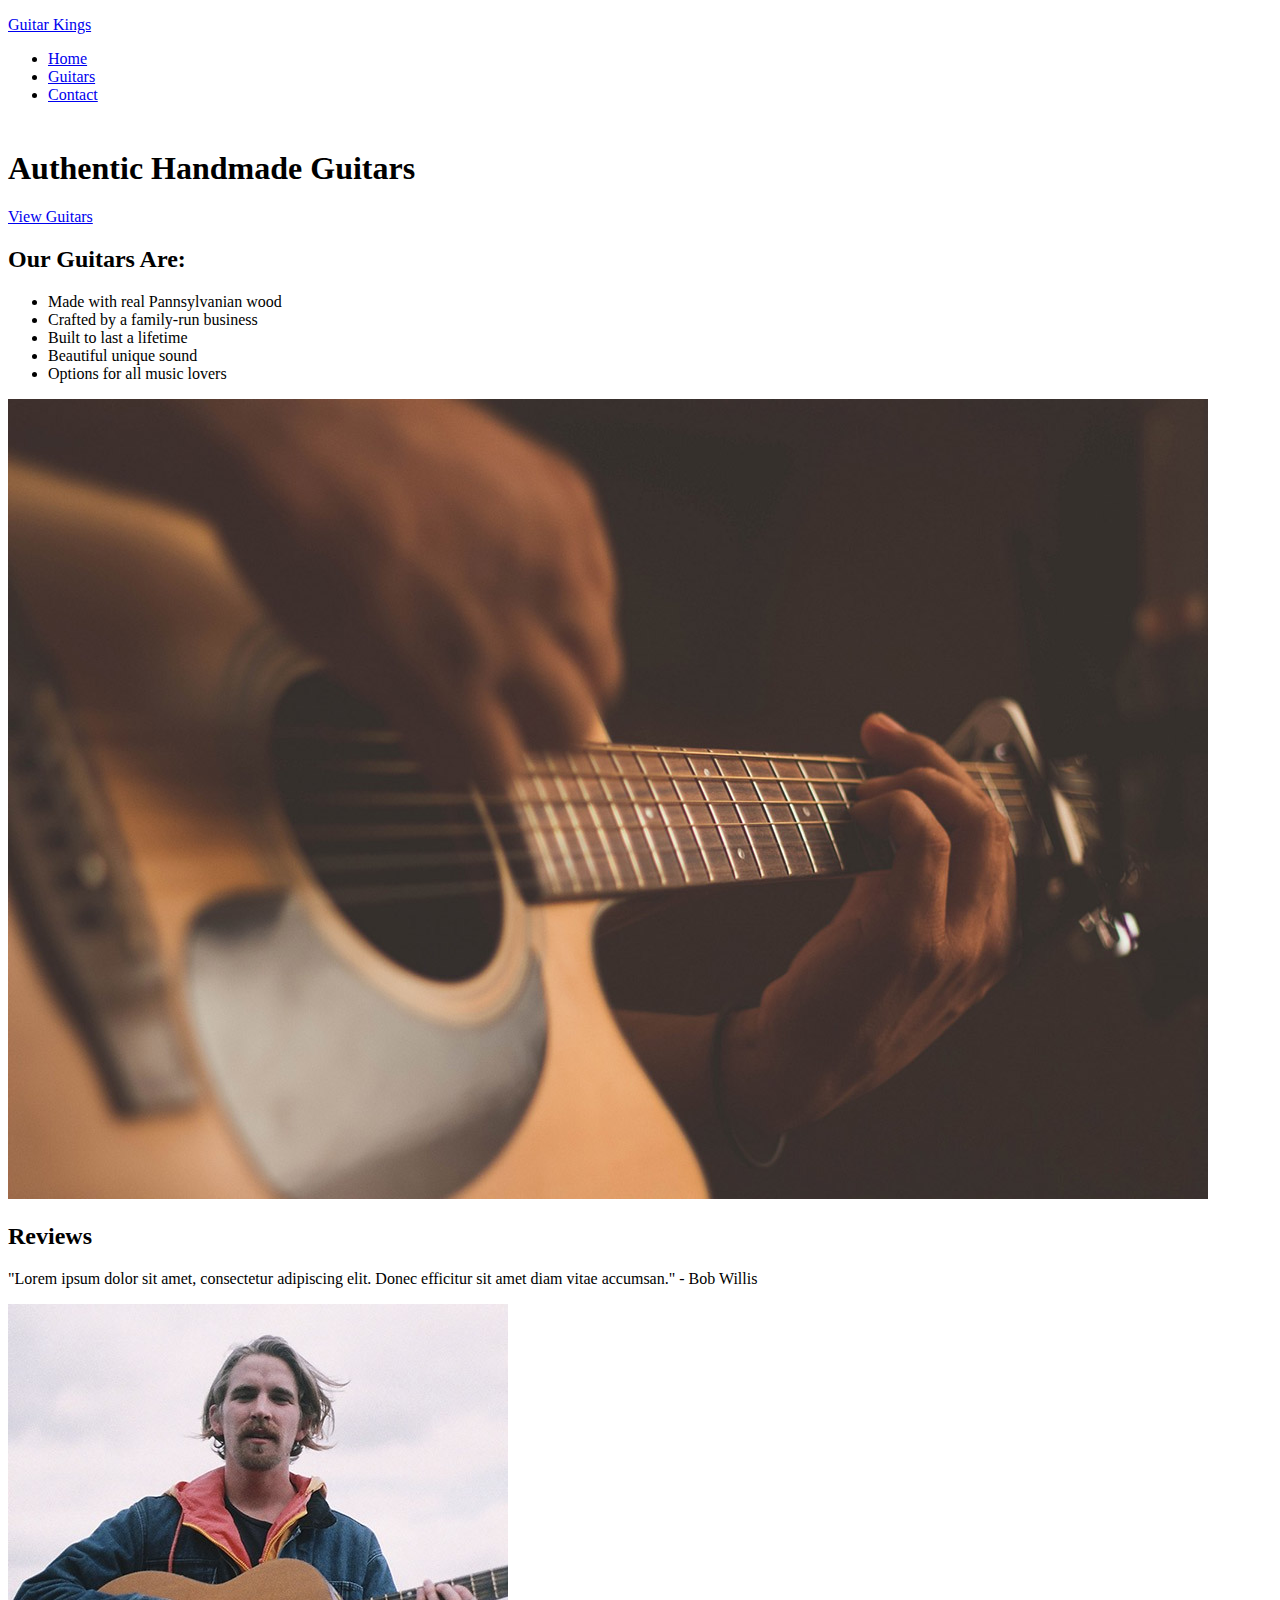
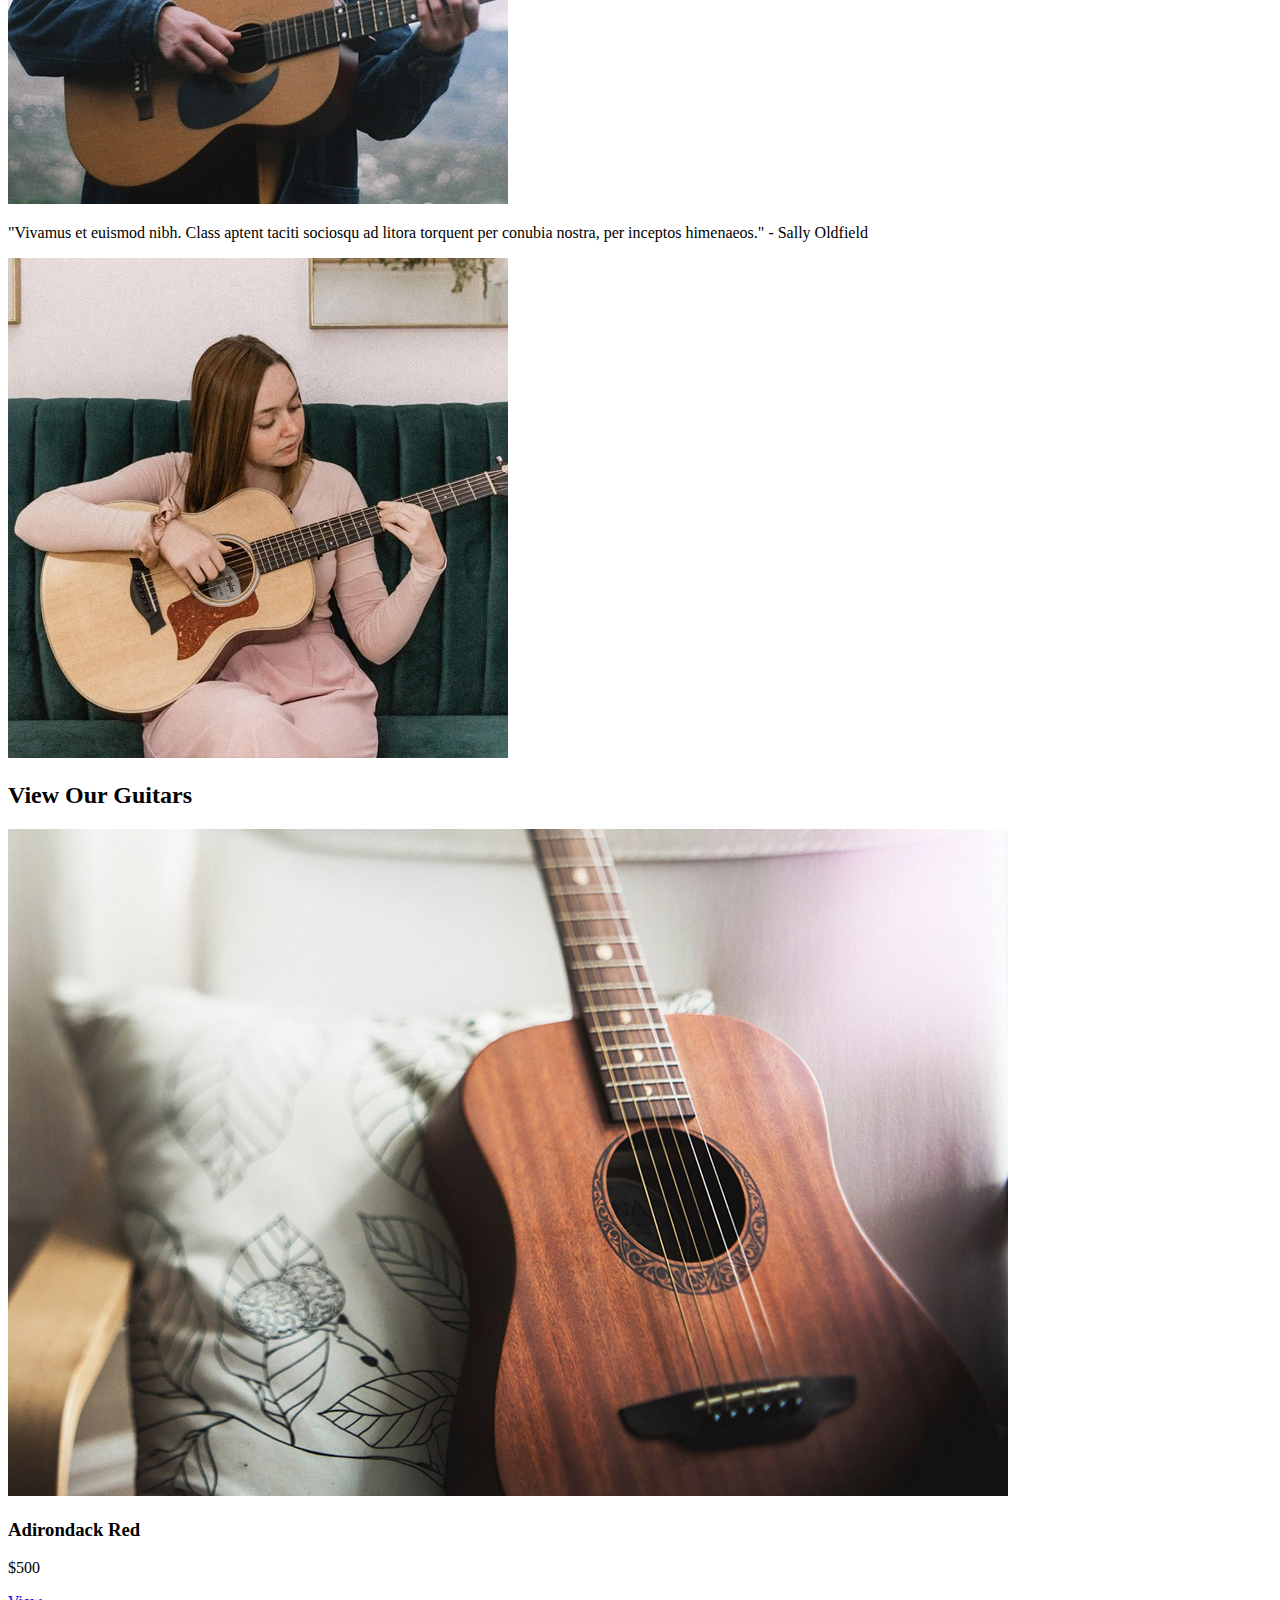
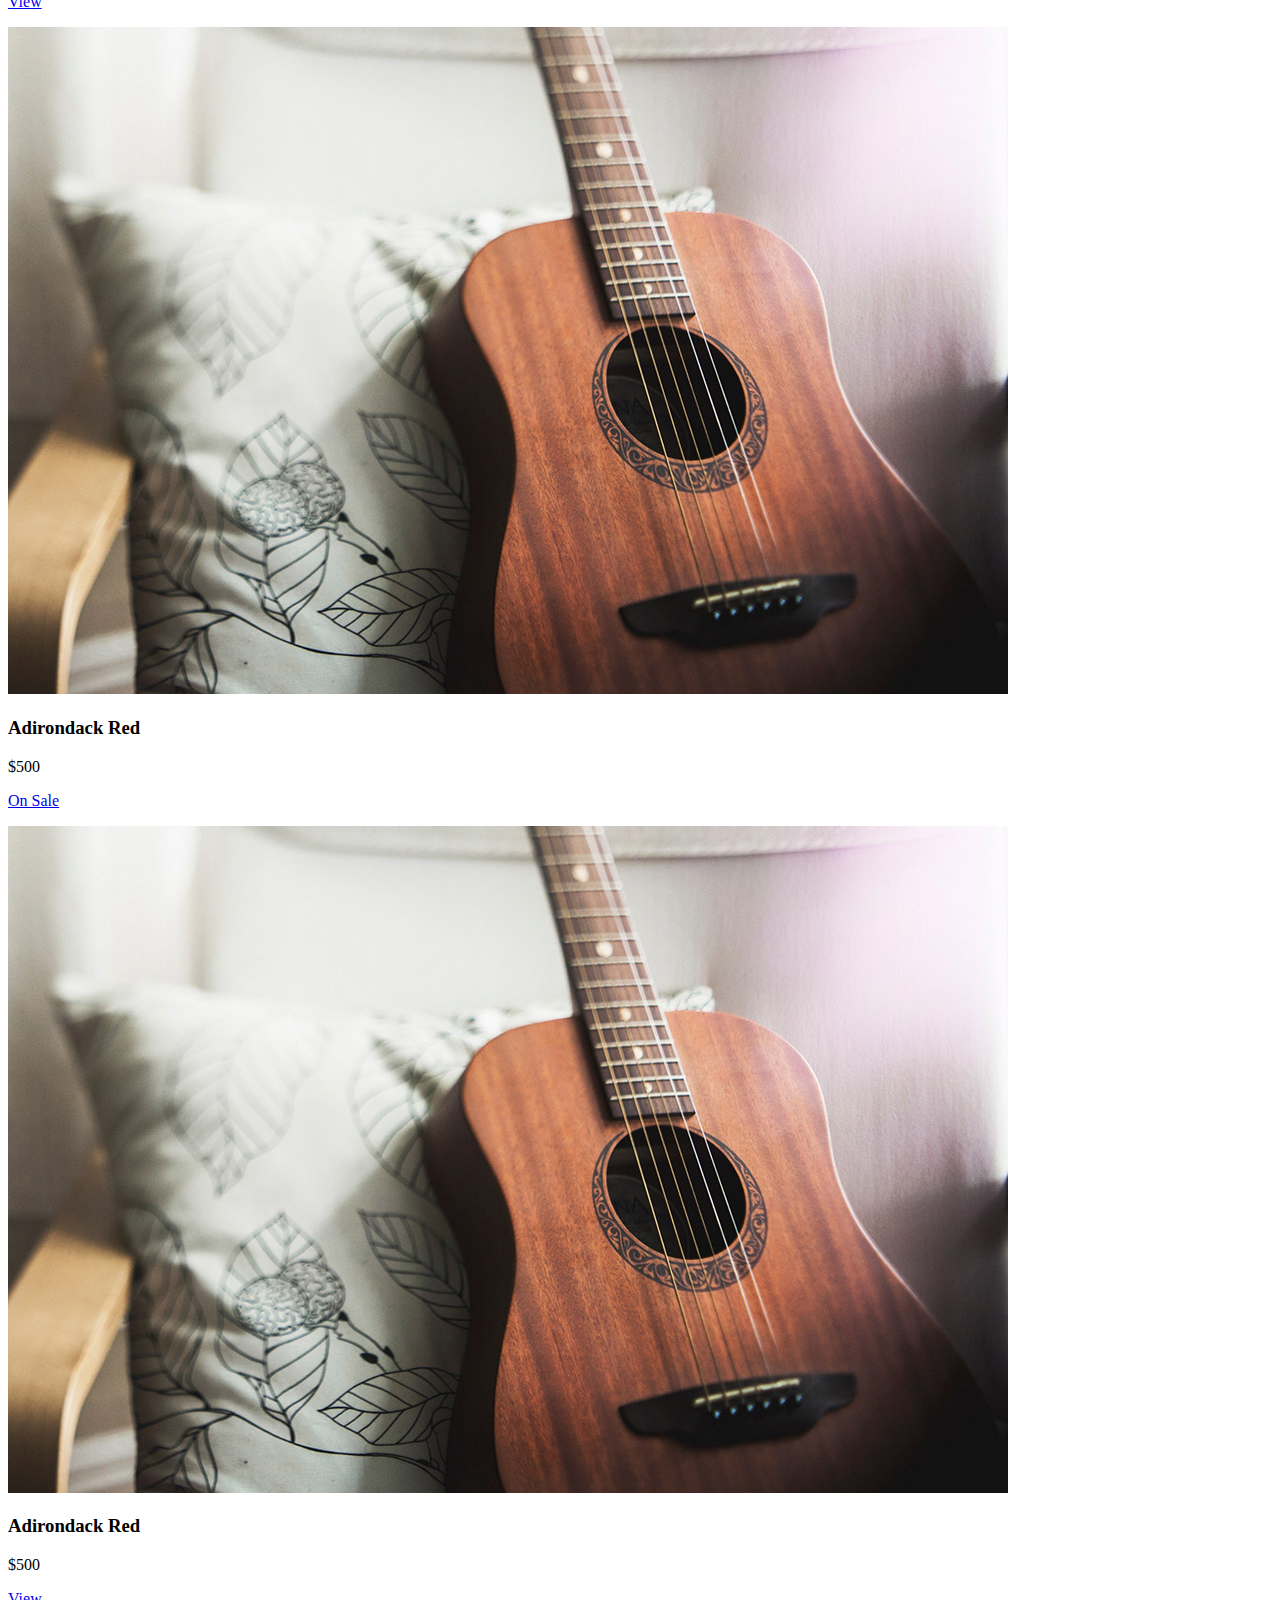
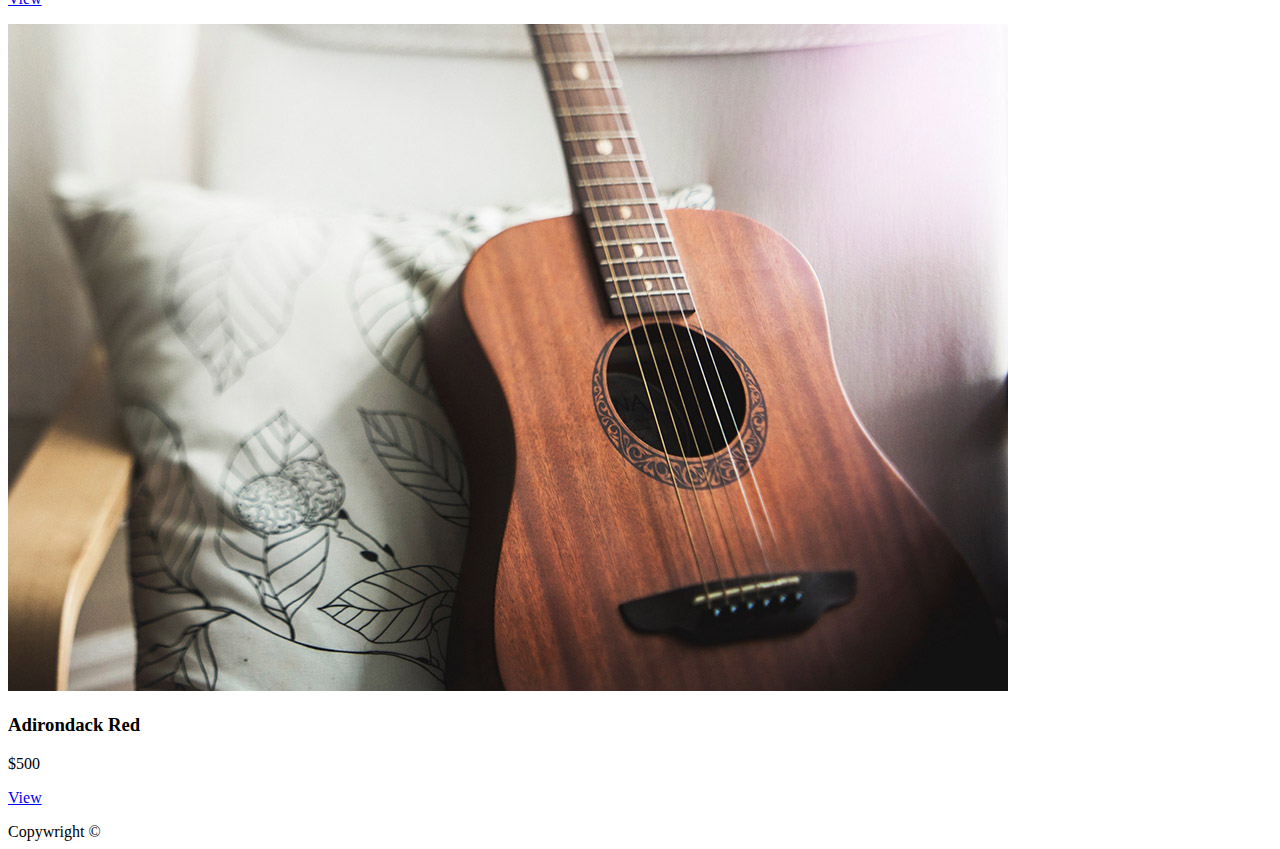
==== index.html @ 371605e4 "task2 v3" ====
<!DOCTYPE html>
<html lang="en">
  <head>
    <title>Guitar Kings</title>
    <meta name="description" content="Authentic Handmade Guitars" />
    <meta charset="UTF-8" />
    <meta http-equiv="X-UA-Compatible" content="IE=edge" />
    <meta name="viewport" content="width=device-width, initial-scale=1.0" />
    <meta name="description" content="Home Page" />
    <link href="./css/styles.css" rel="stylesheet" />
  </head>
  <body>
    <header></header>
    <nav>
        <p><a href="index.html">Guitar Kings</a></p>
      <ul>
        <li><a href="index.html">Home</a></li>
        <li><a href="guitars.html">Guitars</a></li>
        <li><a href="contact.html">Contact</a></li>
      </ul>
    </nav>
    <main>
        <section>
            <h1>Authentic Handmade Guitars</h1>
            <a href="guitars.html">View Guitars</a>
          </section>
      <section>
        <div>
          <h2>Our Guitars Are:</h2>
          <ul>
            <li>Made with real Pannsylvanian wood</li>
            <li>Crafted by a family-run business</li>
            <li>Built to last a lifetime</li>
            <li>Beautiful unique sound</li>
            <li>Options for all music lovers</li>
          </ul>
        </div>
        <img src="images/home-info.jpg" alt="hand strumming guitar" />
      </section>
      <section>
        <h2>Reviews</h2>
        <div>
          <p>
            "Lorem ipsum dolor sit amet, consectetur adipiscing elit. Donec
            efficitur sit amet diam vitae accumsan." - Bob Willis
          </p>
          <img src="images/review-bio.jpg" alt="Profile pic of Bob Willis" />
        </div>
        <div>
          <p>
            "Vivamus et euismod nibh. Class aptent taciti sociosqu ad litora
            torquent per conubia nostra, per inceptos himenaeos." - Sally
            Oldfield
          </p>
          <img src="images/review-bio2.jpg" alt="Profile pic of Sally Oldfield" />
        </div>
      </section>
      <section>
        <h2>View Our Guitars</h2>
        <div>
          <img src="images/product.jpg" alt="Adirondack Red" />
          <h3>Adirondack Red</h3>
          <p>$500</p>
          <p><a href="products/adirondack-red.html">View</a></p>
        </div>
        <div>
          <img src="images/product.jpg" alt="Adirondack Red" />
          <h3>Adirondack Red</h3>
          <p>$500</p>
          <p><a href="products/adirondack-red.html">On Sale</a></p>
        </div>
        <div>
          <img src="images/product.jpg" alt="Adirondack Red" />
          <h3>Adirondack Red</h3>
          <p>$500</p>
          <p><a href="products/adirondack-red.html">View</a></p>
        </div>
        <div>
          <img src="images/product.jpg" alt="Adirondack Red" />
          <h3>Adirondack Red</h3>
          <p>$500</p>
          <p><a href="products/adirondack-red.html">View</a></p>
        </div>
      </section>
    </main>
    <footer>Copywright &copy;</footer>
  </body>
</html>
---- css/styles.css ----
nav {
    position: fixed;
    top: 0px;
    height: 120px;
    width: 100%;
    background-color: white;
}
main {
margin-top: 150px;
}
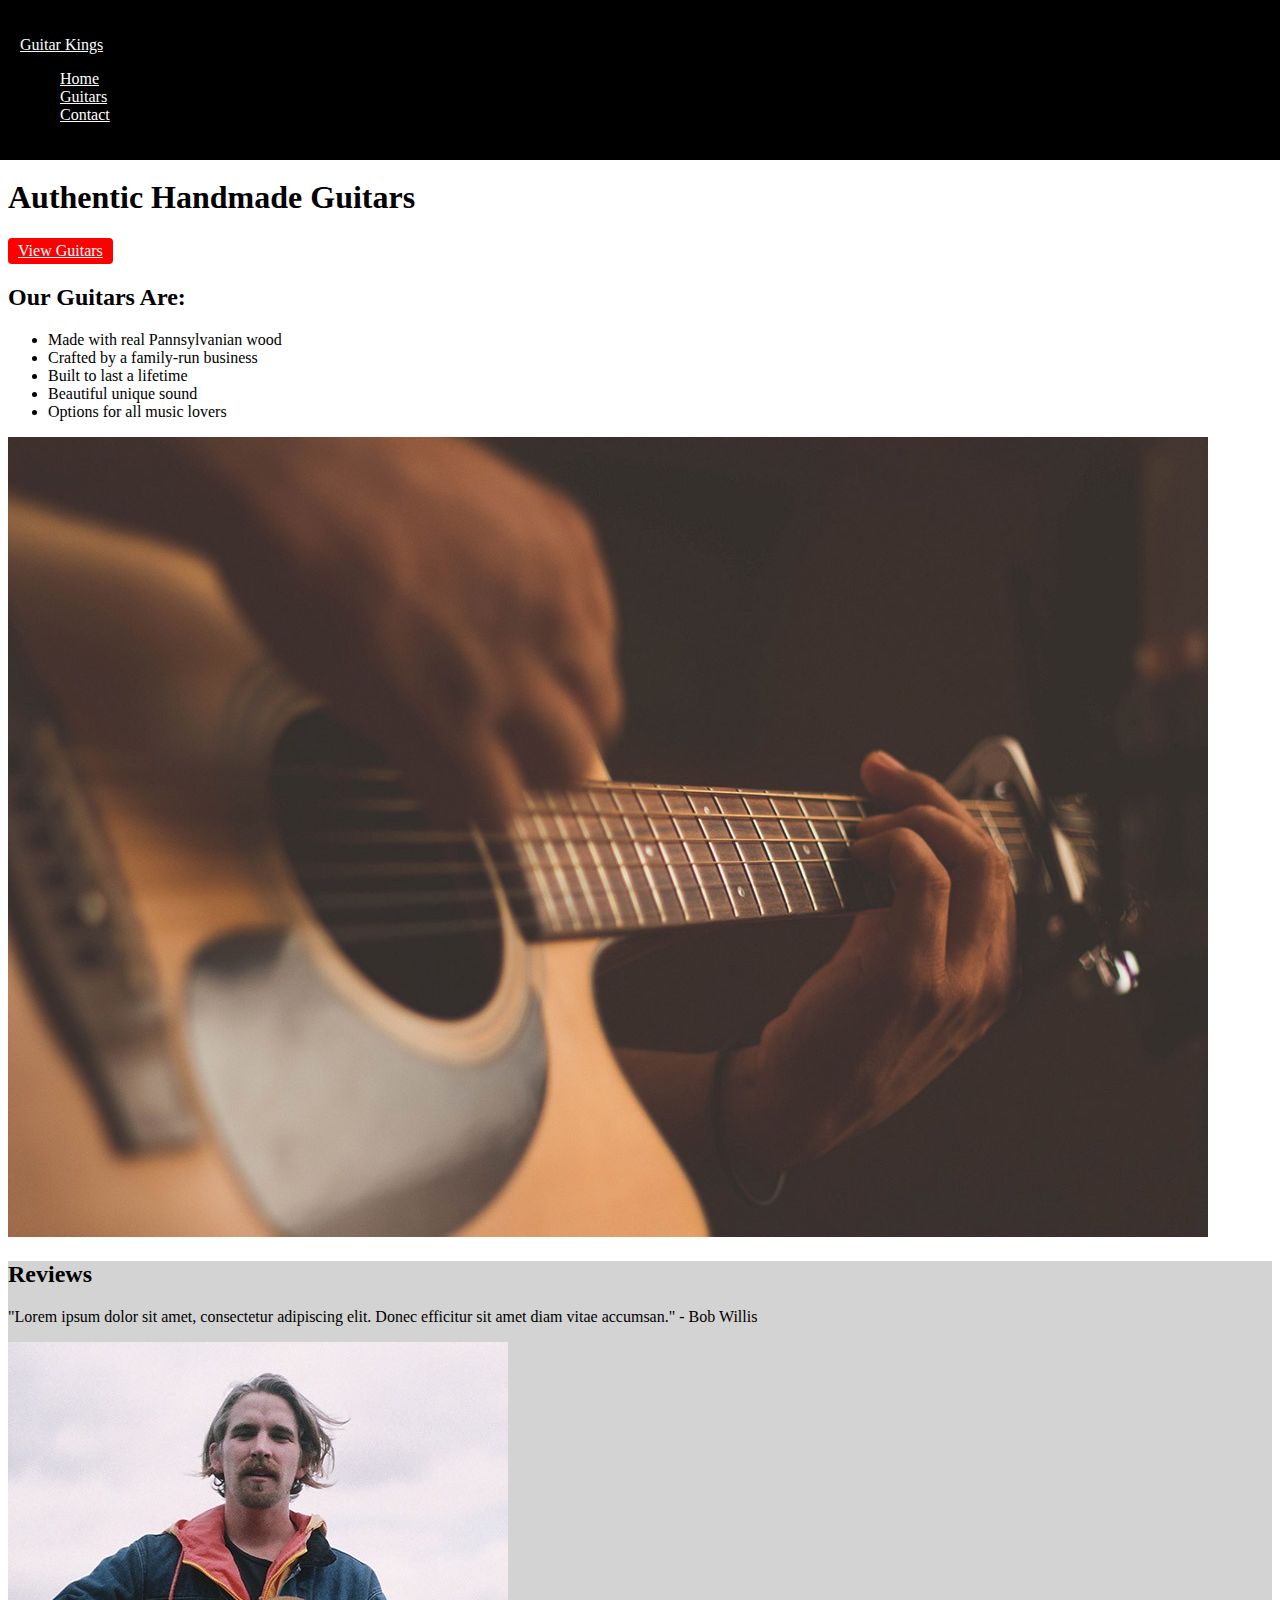
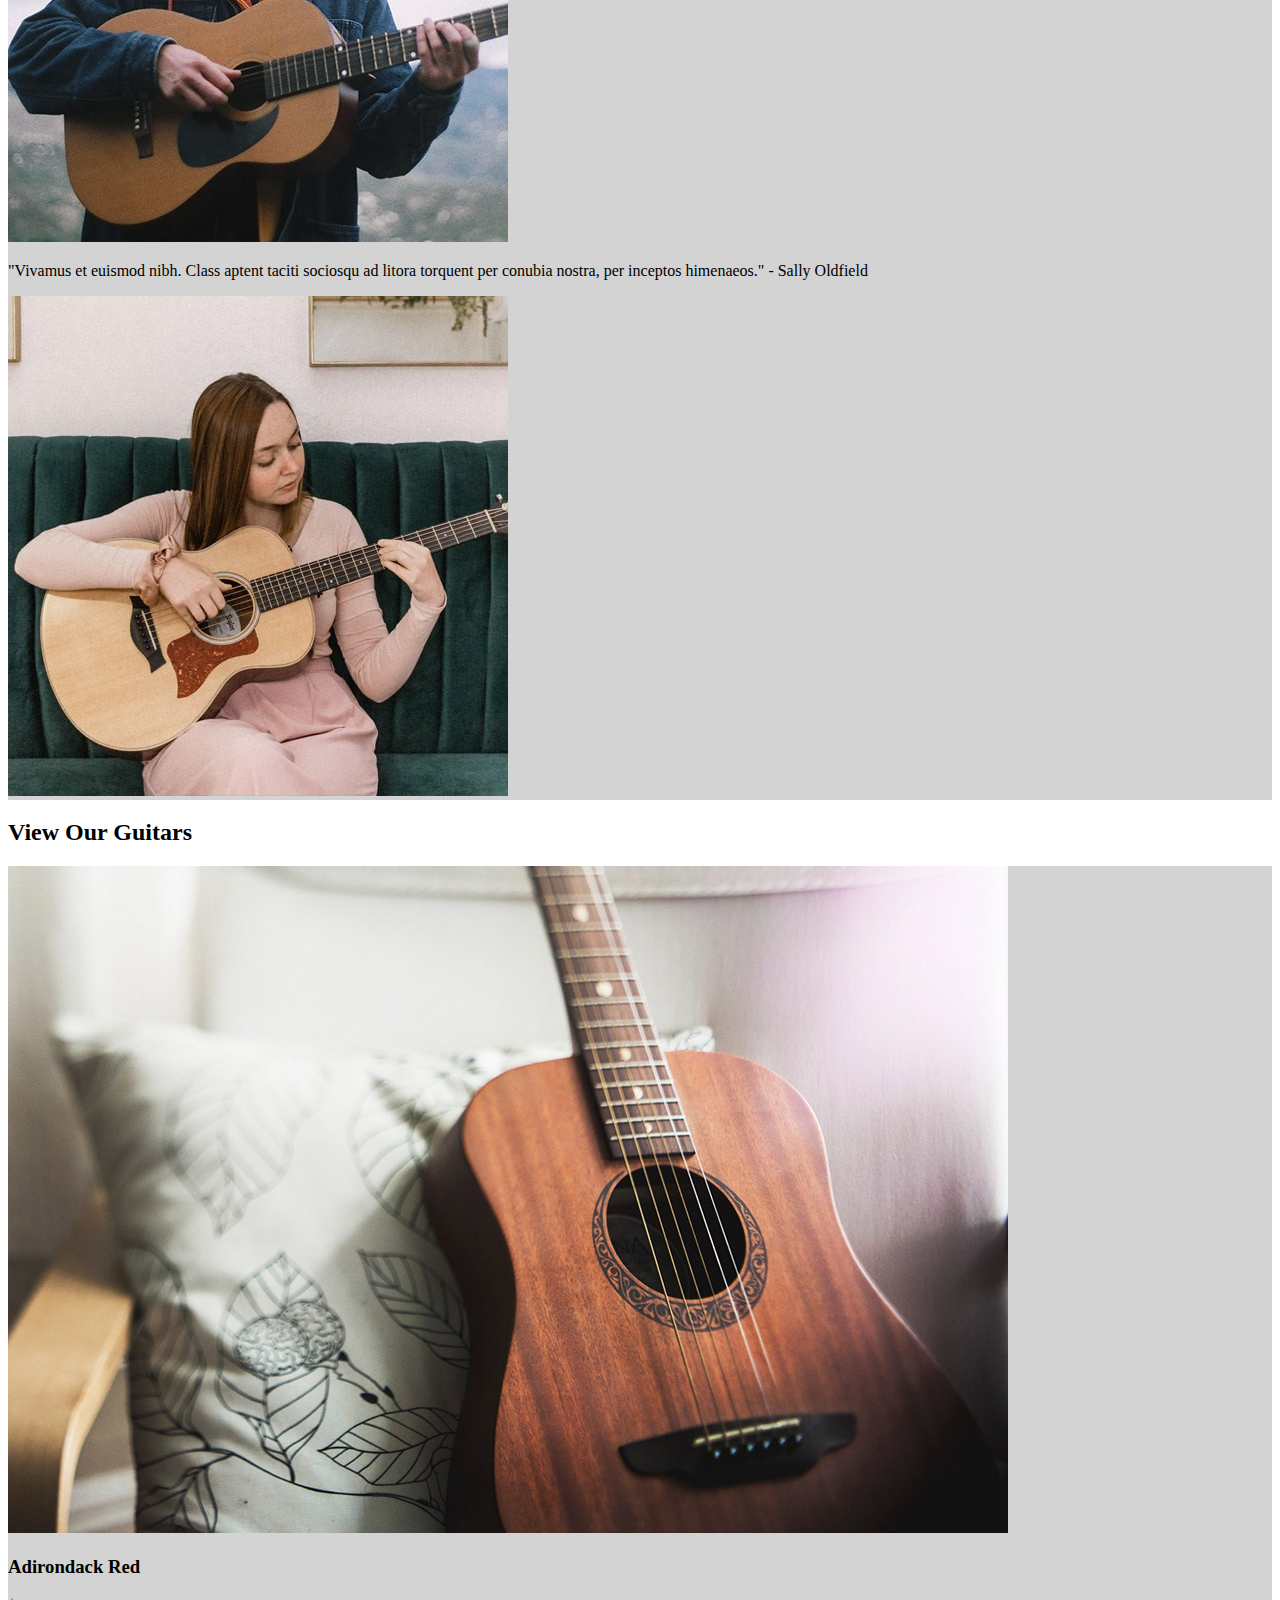
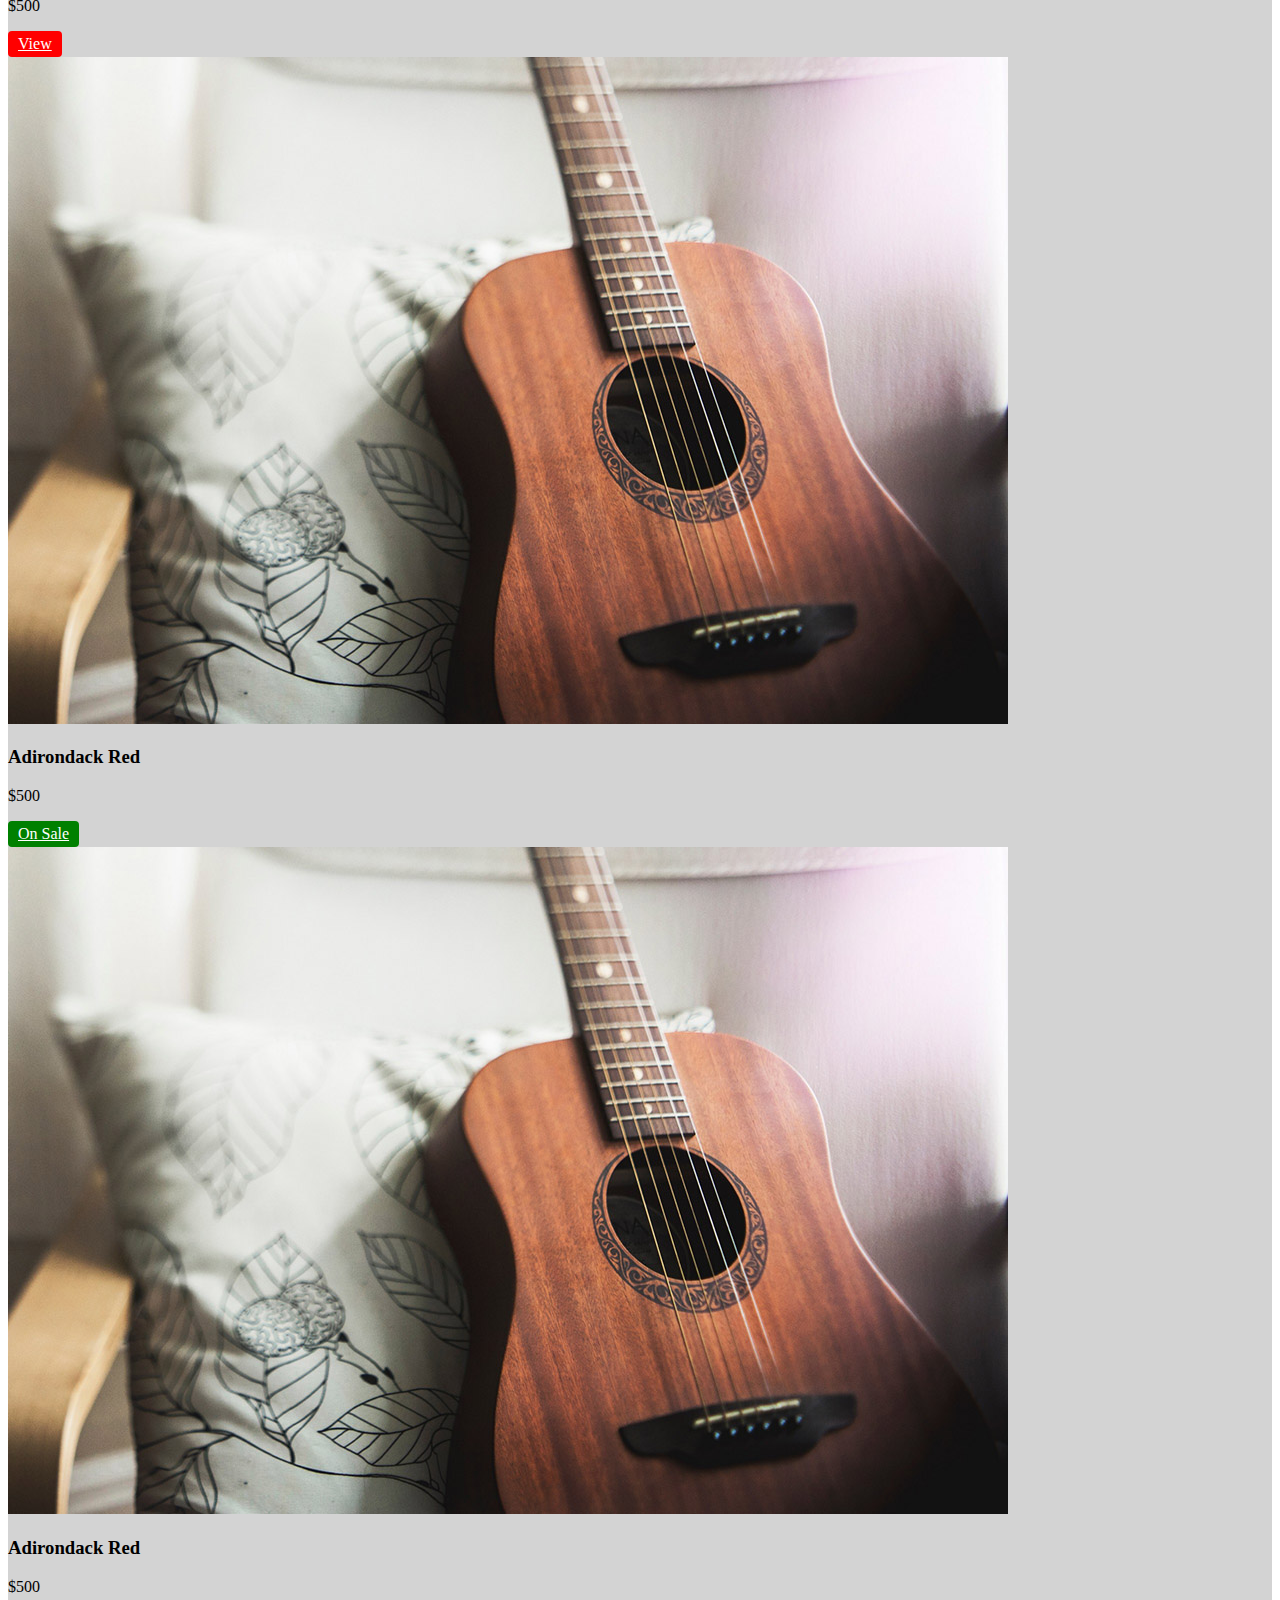
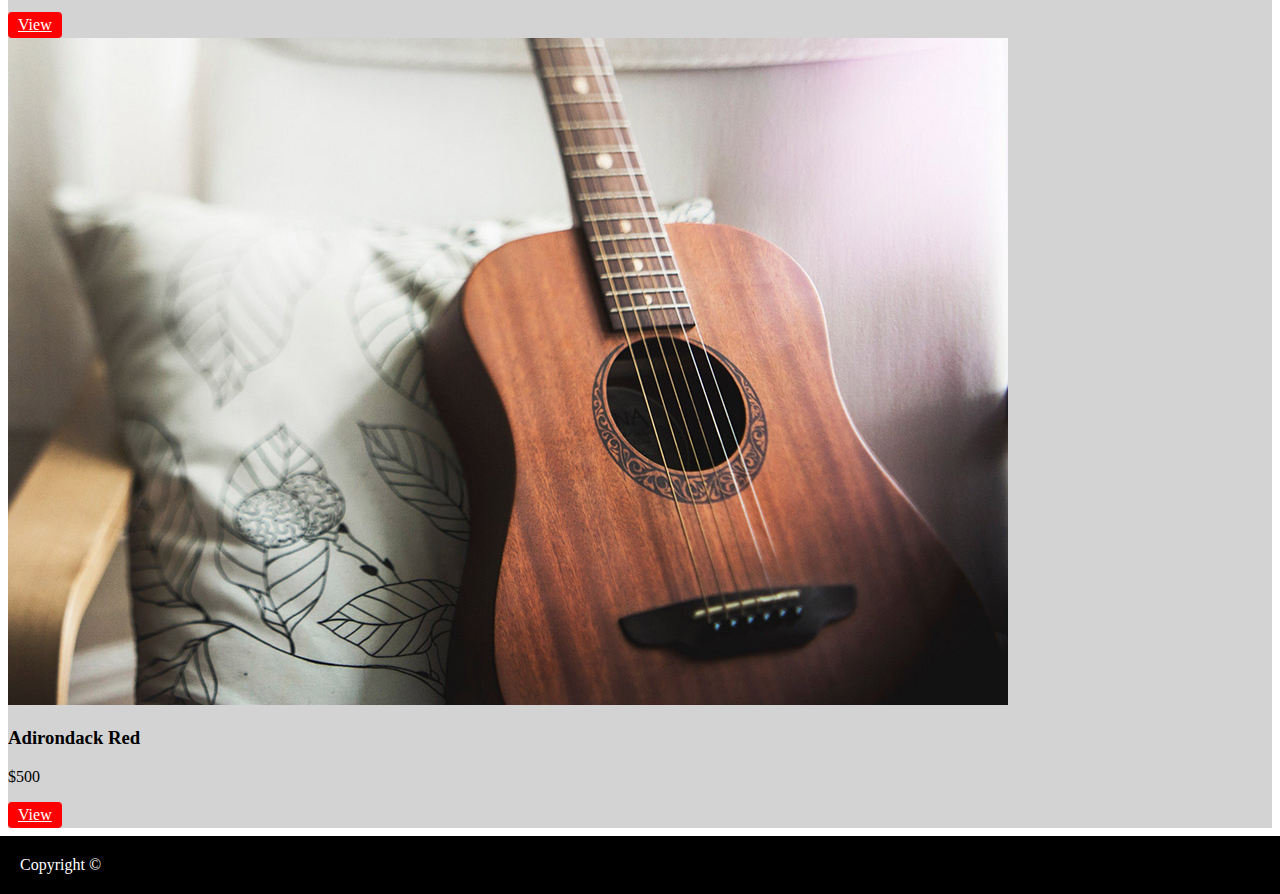
==== commit 5604f858: "task1 v3" ====
--- a/index.html
+++ b/index.html
@@ -12,7 +12,7 @@
   <body>
     <header></header>
     <nav>
-        <p><a href="index.html">Guitar Kings</a></p>
+      <p><a href="index.html">Guitar Kings</a></p>
       <ul>
         <li><a href="index.html">Home</a></li>
         <li><a href="guitars.html">Guitars</a></li>
@@ -20,10 +20,10 @@
       </ul>
     </nav>
     <main>
-        <section>
-            <h1>Authentic Handmade Guitars</h1>
-            <a href="guitars.html">View Guitars</a>
-          </section>
+      <section>
+        <h1>Authentic Handmade Guitars</h1>
+        <div class="view"><a href="guitars.html">View Guitars</a></div>
+      </section>
       <section>
         <div>
           <h2>Our Guitars Are:</h2>
@@ -37,7 +37,7 @@
         </div>
         <img src="images/home-info.jpg" alt="hand strumming guitar" />
       </section>
-      <section>
+      <section id="reviews">
         <h2>Reviews</h2>
         <div>
           <p>
@@ -52,37 +52,46 @@
             torquent per conubia nostra, per inceptos himenaeos." - Sally
             Oldfield
           </p>
-          <img src="images/review-bio2.jpg" alt="Profile pic of Sally Oldfield" />
+          <img
+            src="images/review-bio2.jpg" alt="Profile pic of Sally Oldfield" />
         </div>
       </section>
       <section>
         <h2>View Our Guitars</h2>
-        <div>
+        <div class="background-item">
           <img src="images/product.jpg" alt="Adirondack Red" />
           <h3>Adirondack Red</h3>
           <p>$500</p>
-          <p><a href="products/adirondack-red.html">View</a></p>
+          <div class="view">
+            <a href="products/adirondack-red.html">View</a>
+          </div>
         </div>
-        <div>
+        <div class="background-item">
           <img src="images/product.jpg" alt="Adirondack Red" />
           <h3>Adirondack Red</h3>
           <p>$500</p>
-          <p><a href="products/adirondack-red.html">On Sale</a></p>
+          <div class="view on-sale">
+            <a href="products/adirondack-red.html">On Sale</a>
+          </div>
         </div>
-        <div>
+        <div class="background-item">
           <img src="images/product.jpg" alt="Adirondack Red" />
           <h3>Adirondack Red</h3>
           <p>$500</p>
-          <p><a href="products/adirondack-red.html">View</a></p>
+          <div class="view">
+            <a href="products/adirondack-red.html">View</a>
+          </div>
         </div>
-        <div>
+        <div class="background-item">
           <img src="images/product.jpg" alt="Adirondack Red" />
           <h3>Adirondack Red</h3>
           <p>$500</p>
-          <p><a href="products/adirondack-red.html">View</a></p>
+          <div class="view">
+            <a href="products/adirondack-red.html">View</a>
+          </div>
         </div>
       </section>
     </main>
-    <footer>Copywright &copy;</footer>
+    <footer>Copyright &copy;</footer>
   </body>
 </html>
--- a/css/styles.css
+++ b/css/styles.css
@@ -1,12 +1,51 @@
+body {
+    margin: 0;
+}
 
+a {
+    color: white;
+}
 
 nav {
     position: fixed;
     top: 0px;
+    padding: 20px;
     height: 120px;
     width: 100%;
-    background-color: white;
+    background-color: black;
+    text: white;
 }
 main {
-margin-top: 150px;
+margin: 8px;
+padding-top: 150px;
+}
+
+footer {
+    background-color: black;
+    color: white;
+    padding: 20px;
+
+}
+
+.view {
+    background-color: red;
+    border: 1px;
+    color: white;
+    padding: 4px 10px;
+    text-align: center;
+    display: inline-block;
+    font-size: 16px;
+    border-radius: 4px;
+}
+
+.on-sale {
+    background-color: green;
+}
+
+#reviews {
+    background-color: lightgrey;
+}
+
+.background-item {
+    background-color: lightgrey;
 }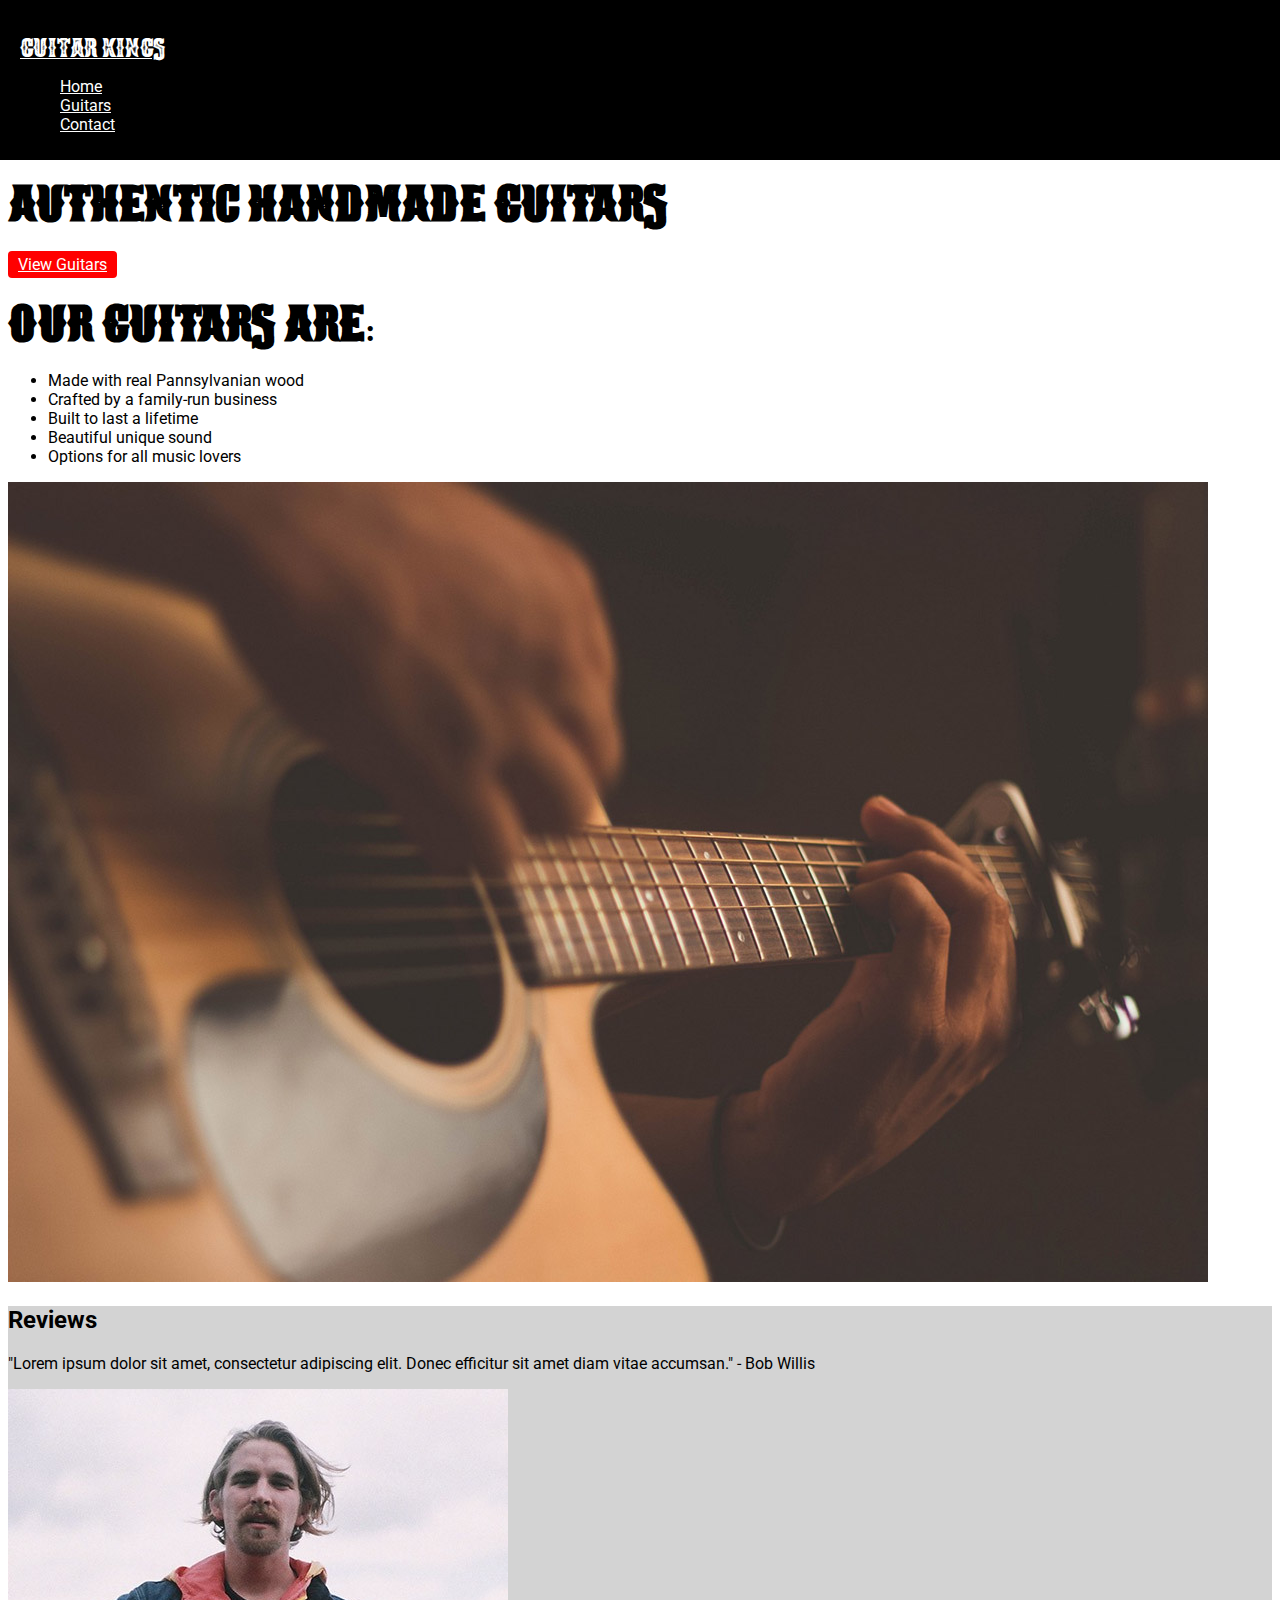
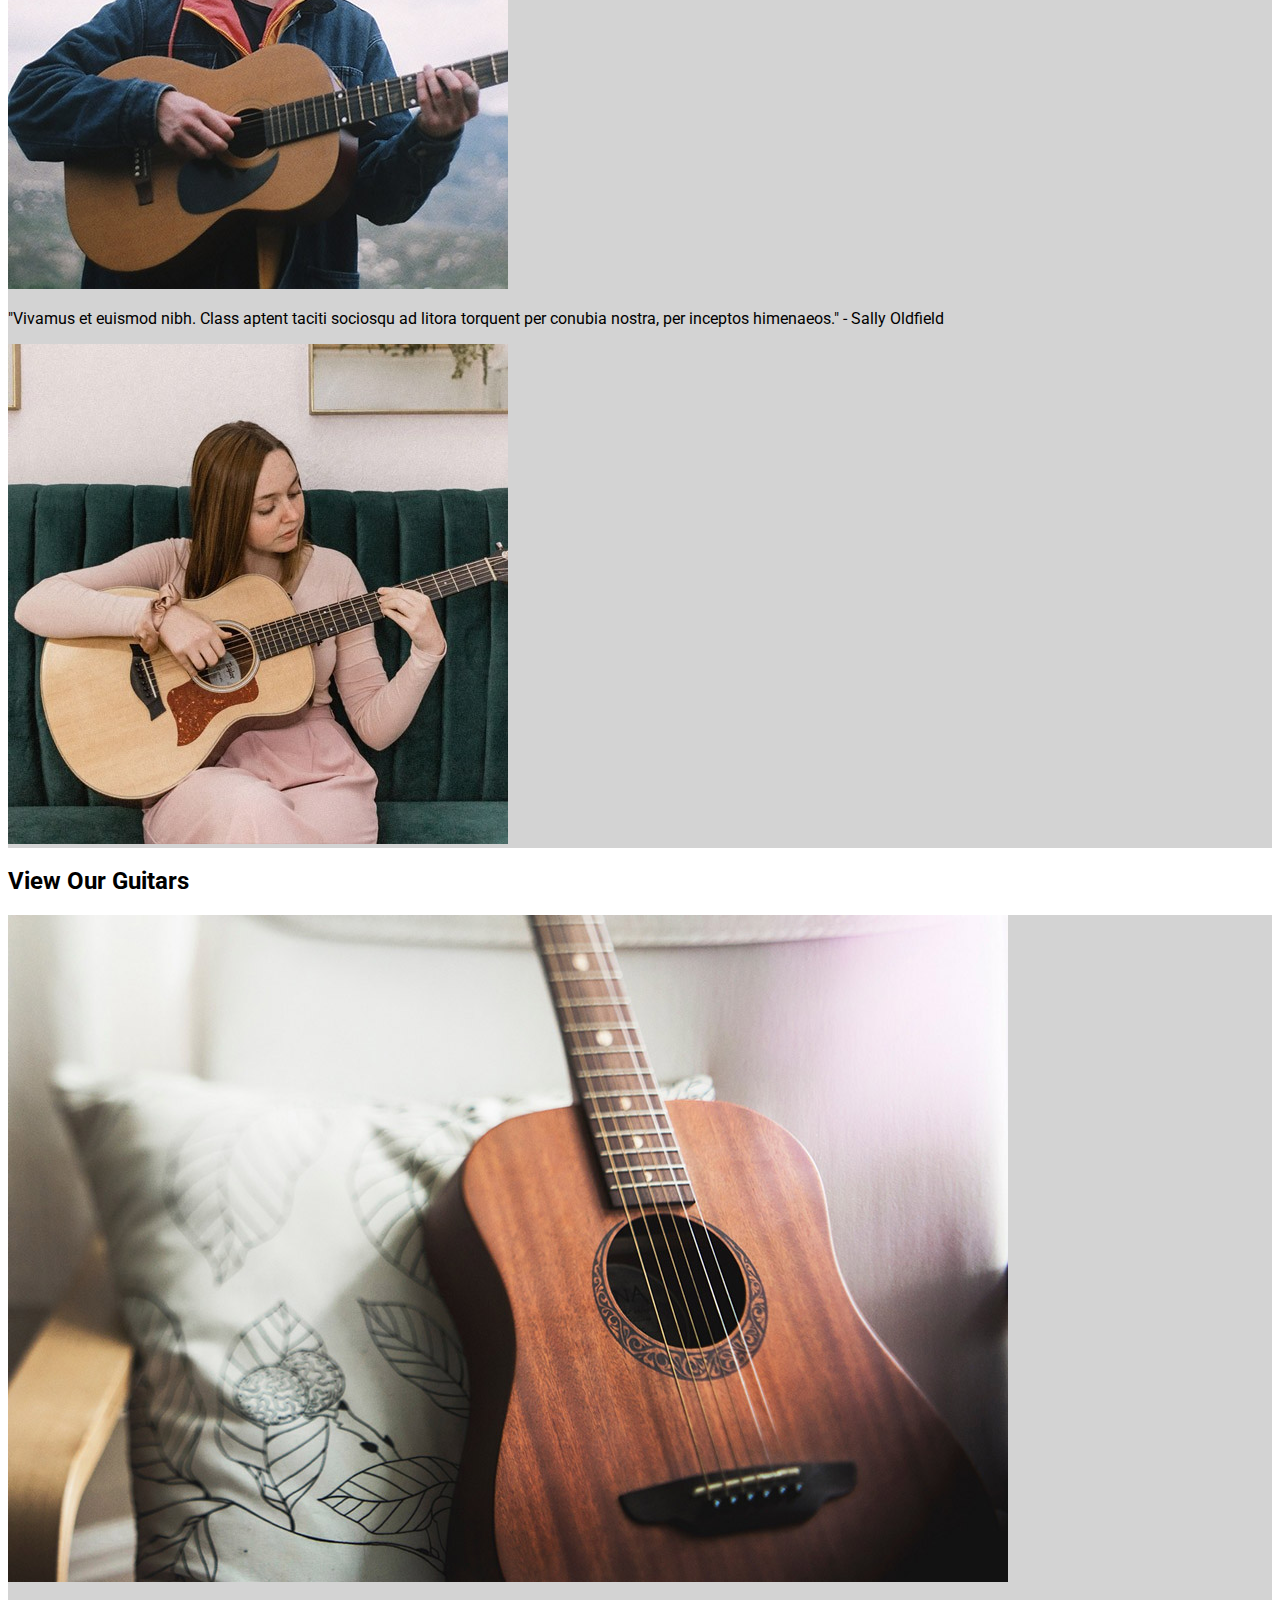
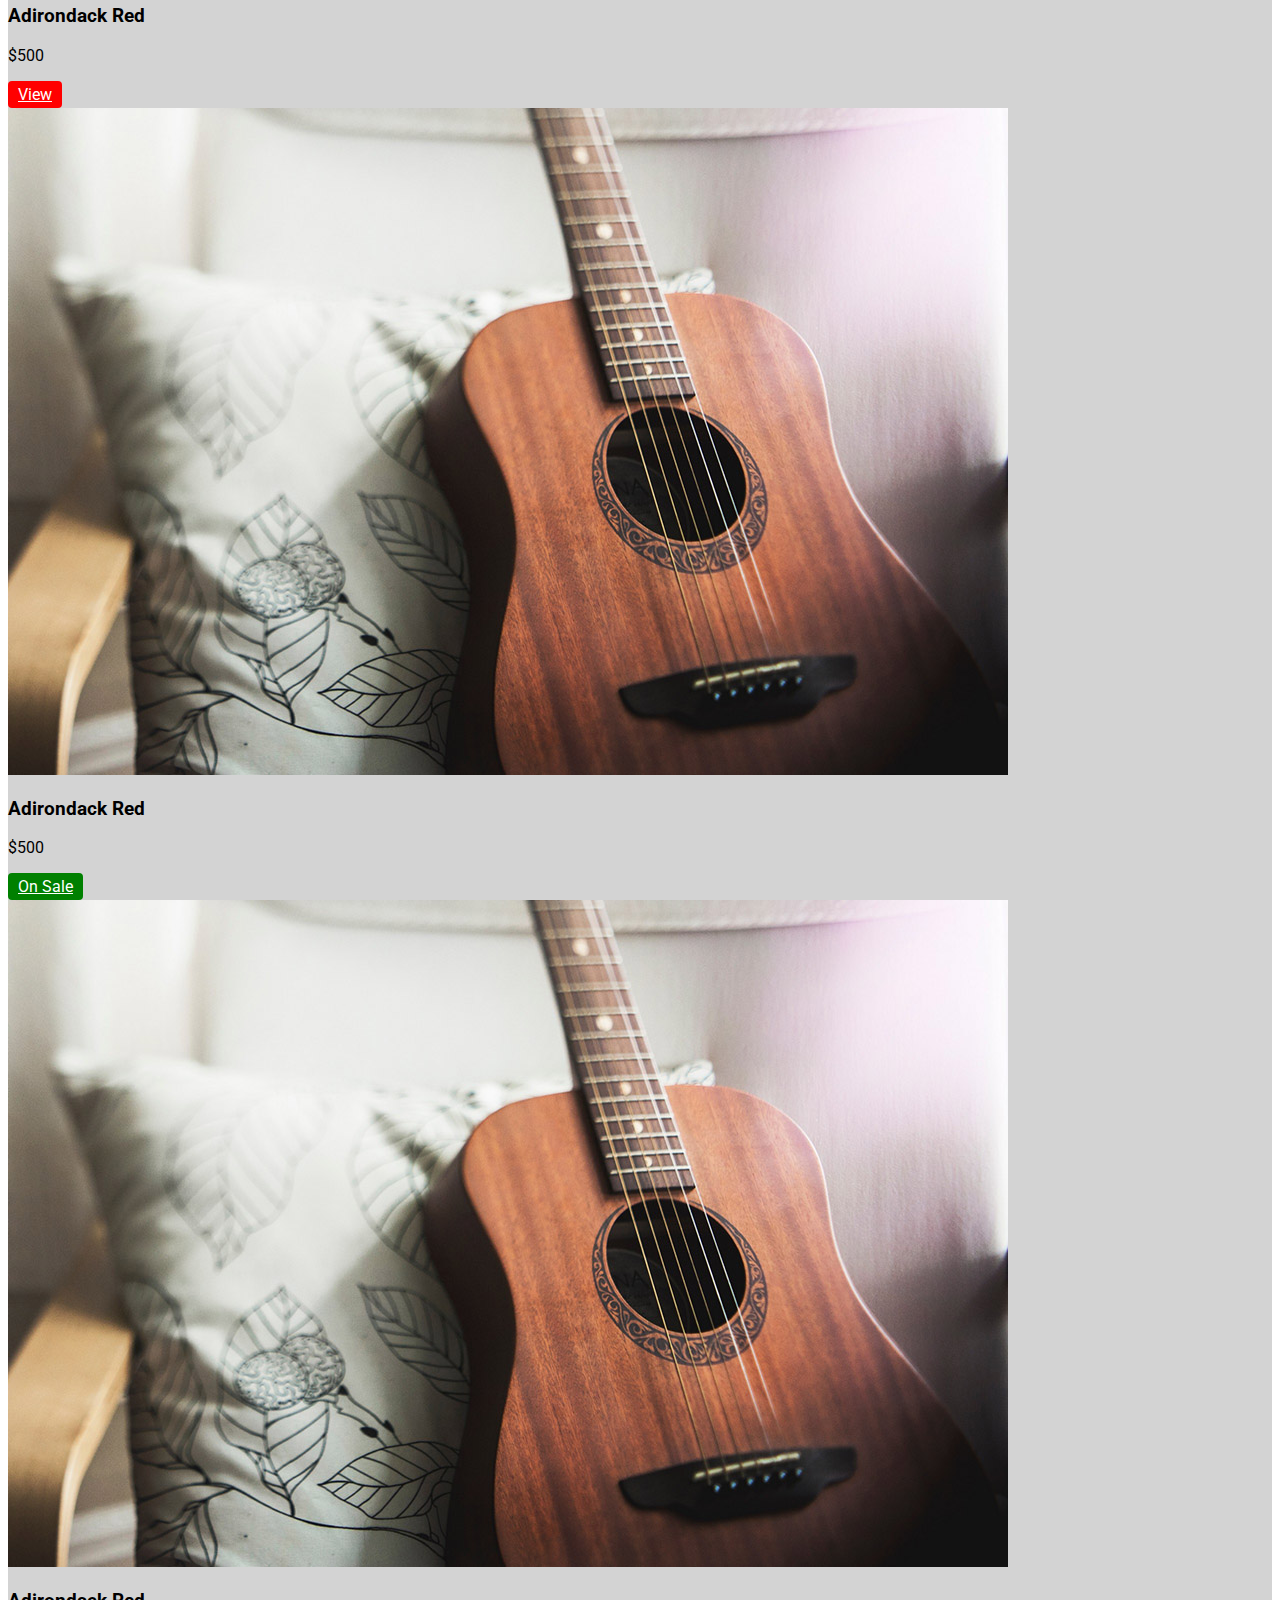
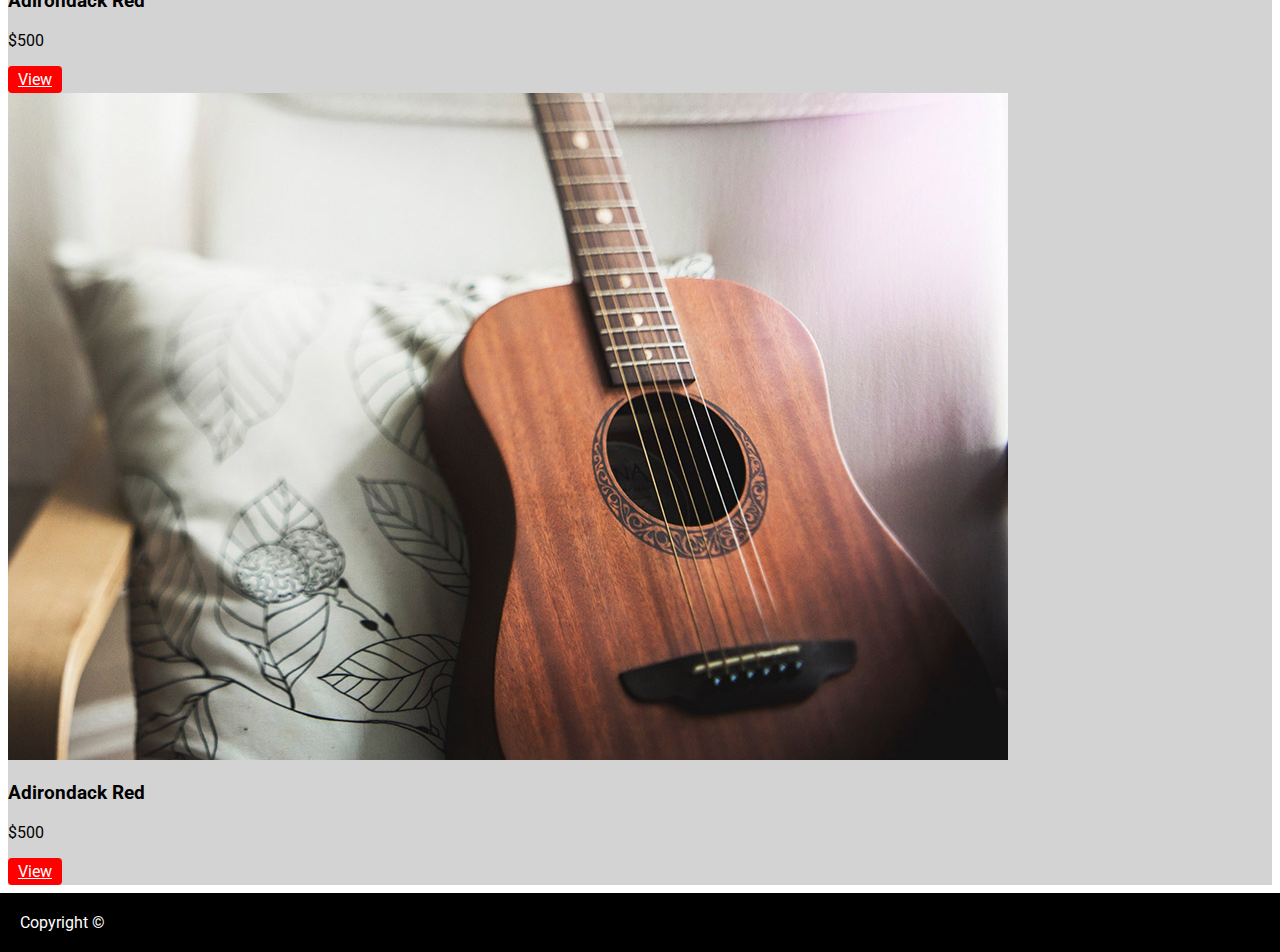
==== commit da1195b8: "module1 task4" ====
--- a/index.html
+++ b/index.html
@@ -8,11 +8,14 @@
     <meta name="viewport" content="width=device-width, initial-scale=1.0" />
     <meta name="description" content="Home Page" />
     <link href="./css/styles.css" rel="stylesheet" />
+    <link rel="preconnect" href="https://fonts.googleapis.com">
+<link rel="preconnect" href="https://fonts.gstatic.com" crossorigin>
+<link href="https://fonts.googleapis.com/css2?family=Roboto&display=swap" rel="stylesheet">
   </head>
   <body>
     <header></header>
     <nav>
-      <p><a href="index.html">Guitar Kings</a></p>
+      <p><a href="index.html" class="logo">Guitar Kings</a></p>
       <ul>
         <li><a href="index.html">Home</a></li>
         <li><a href="guitars.html">Guitars</a></li>
@@ -26,7 +29,7 @@
       </section>
       <section>
         <div>
-          <h2>Our Guitars Are:</h2>
+          <h1>Our Guitars Are:</h1>
           <ul>
             <li>Made with real Pannsylvanian wood</li>
             <li>Crafted by a family-run business</li>
--- a/css/styles.css
+++ b/css/styles.css
@@ -1,5 +1,15 @@
+@font-face {
+    font-family: 'BootsAndSpurs';
+    src: url('../fonts/BootsAndSpurs.ttf') format('truetype');
+}
+
 body {
     margin: 0;
+    font-family: 'Roboto', sans-serif;
+}
+
+.logo, h1 {
+    font-family: 'BootsAndSpurs';
 }
 
 a {
@@ -15,6 +25,7 @@
     background-color: black;
     text: white;
 }
+
 main {
 margin: 8px;
 padding-top: 150px;
@@ -24,7 +35,6 @@
     background-color: black;
     color: white;
     padding: 20px;
-
 }
 
 .view {
@@ -48,4 +58,5 @@
 
 .background-item {
     background-color: lightgrey;
-}+}
+
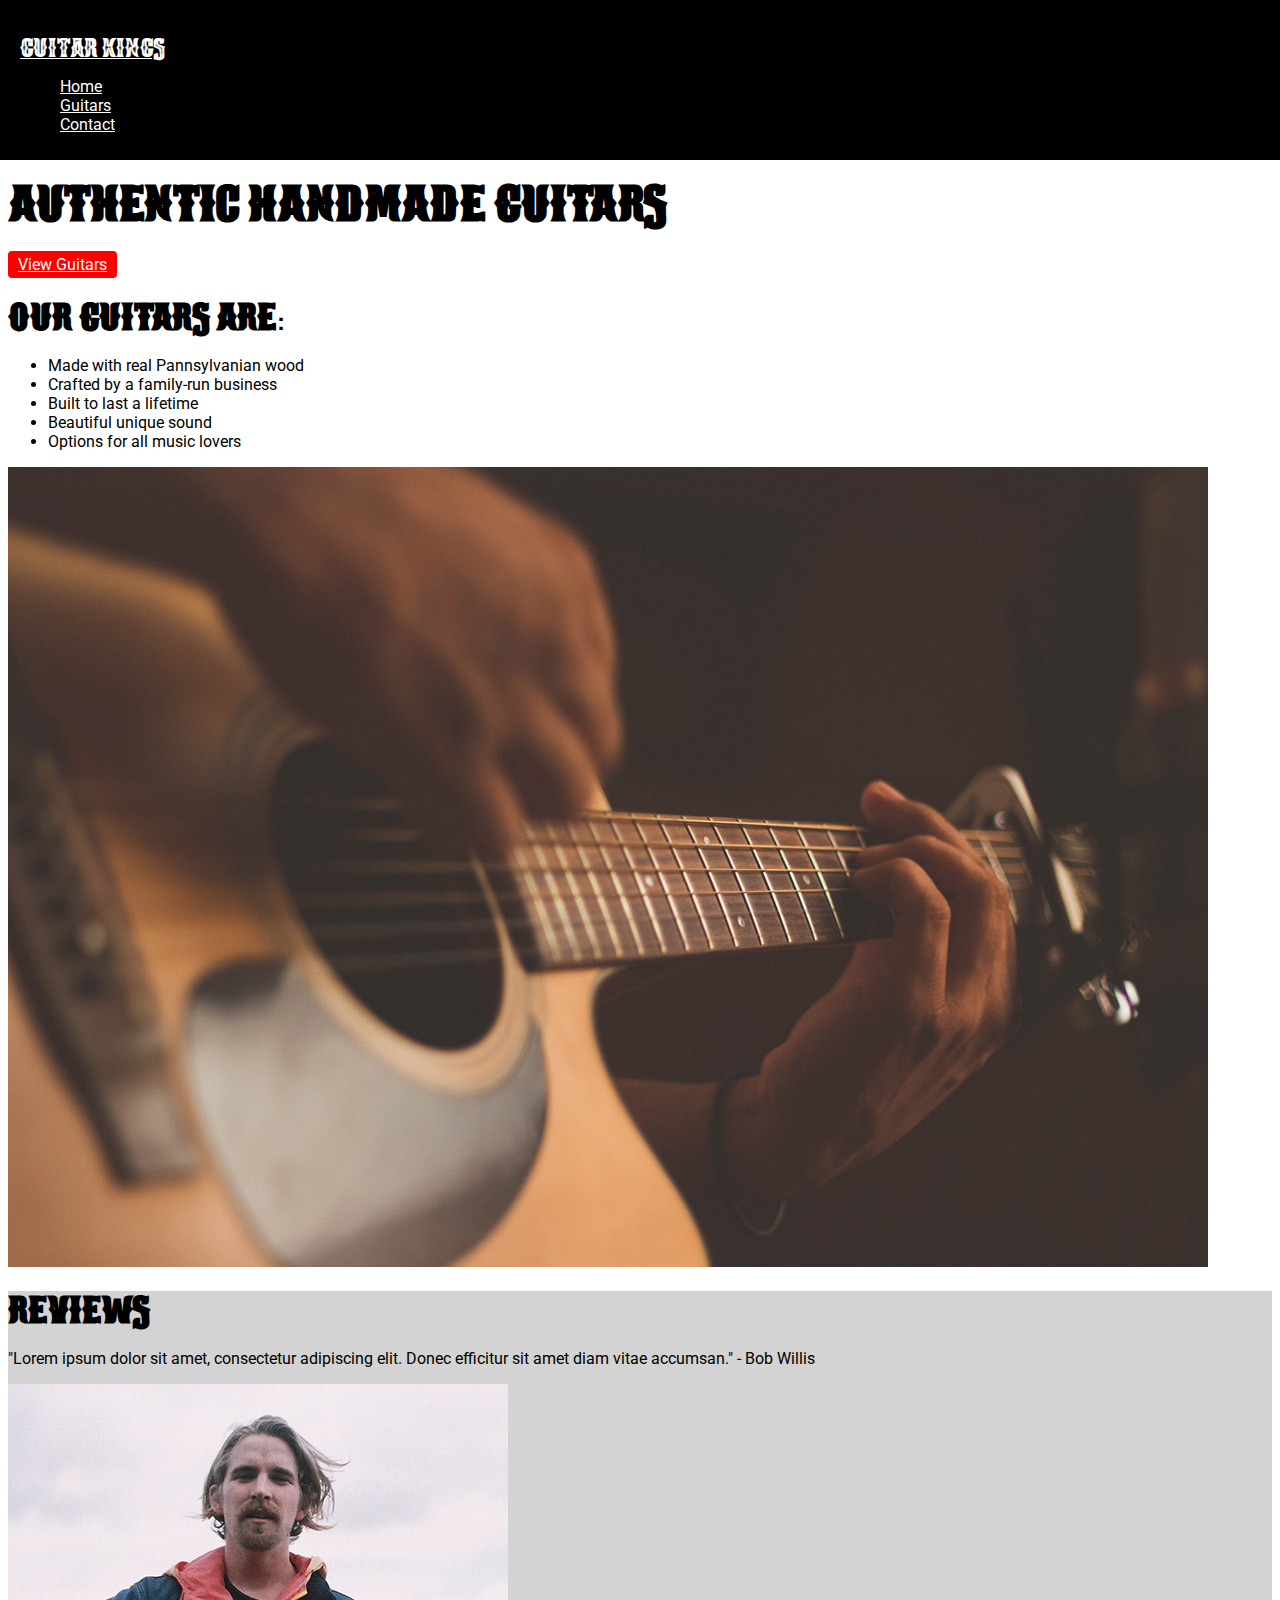
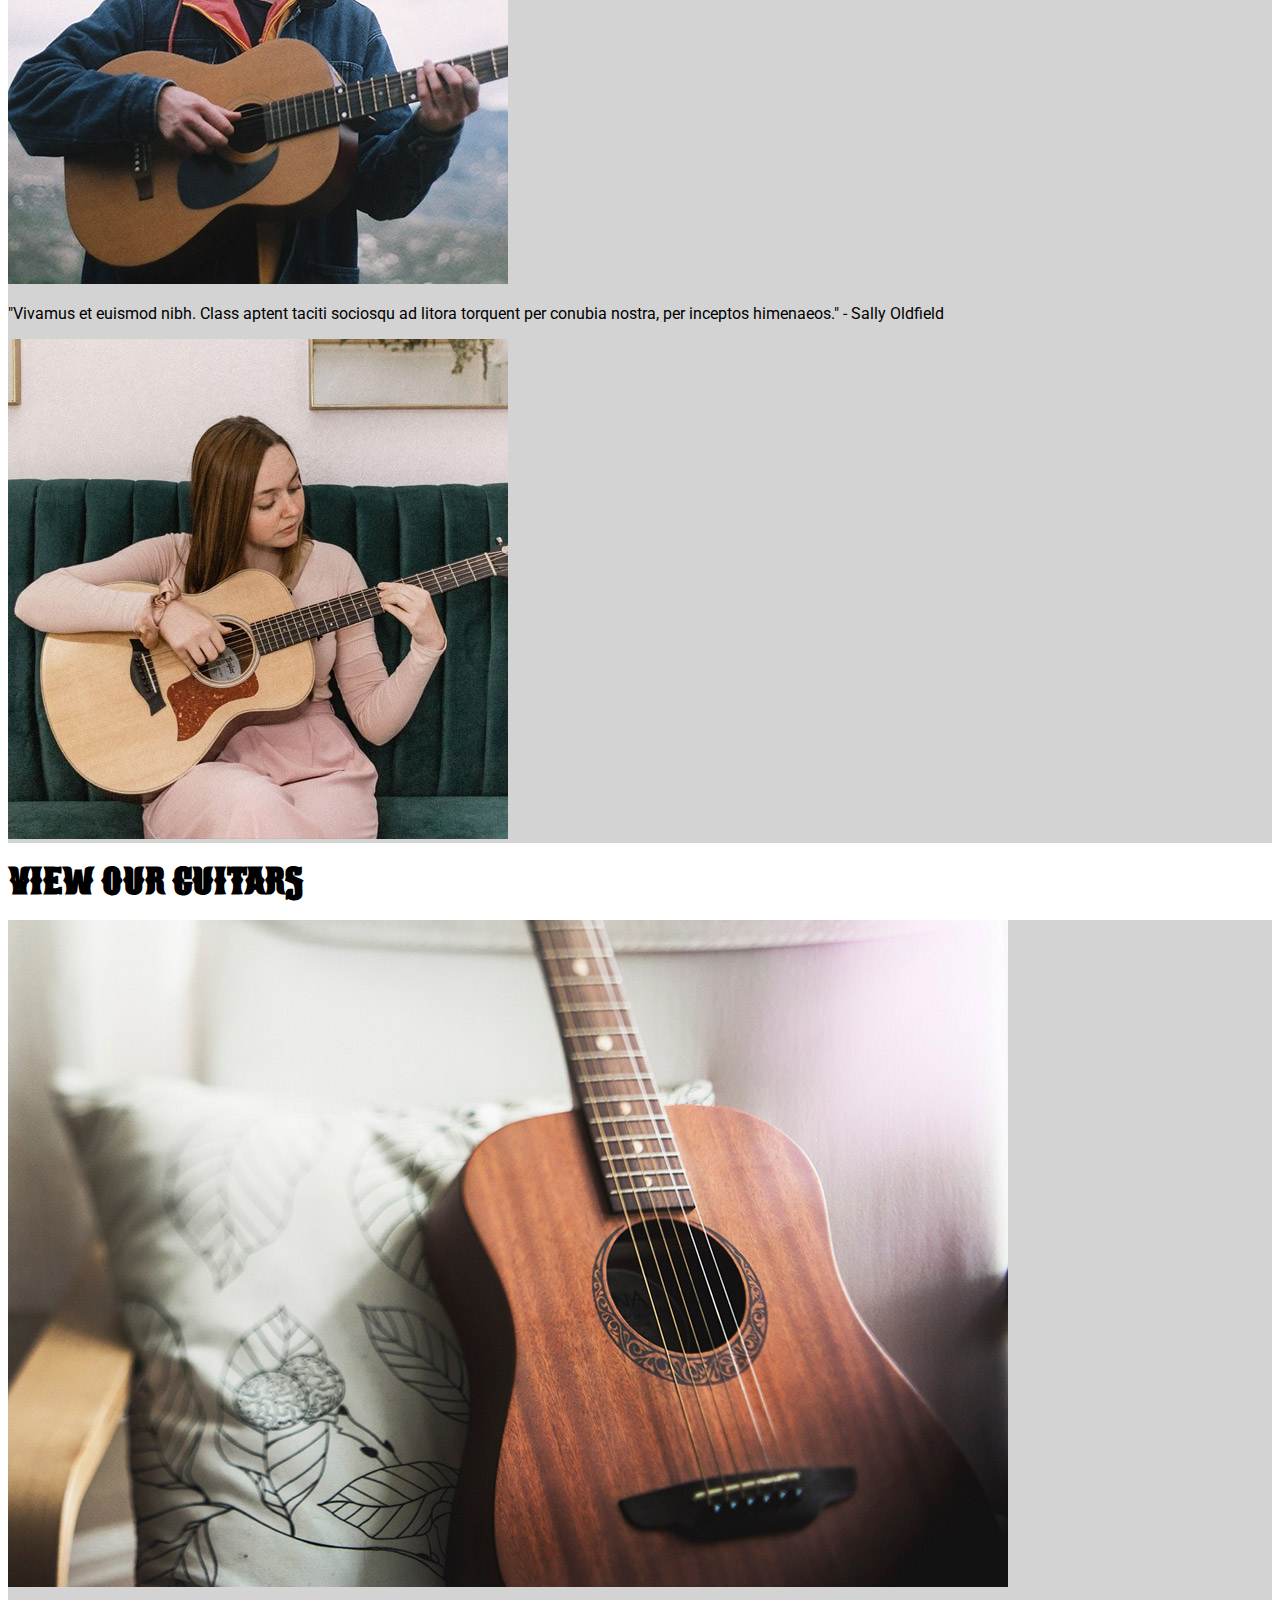
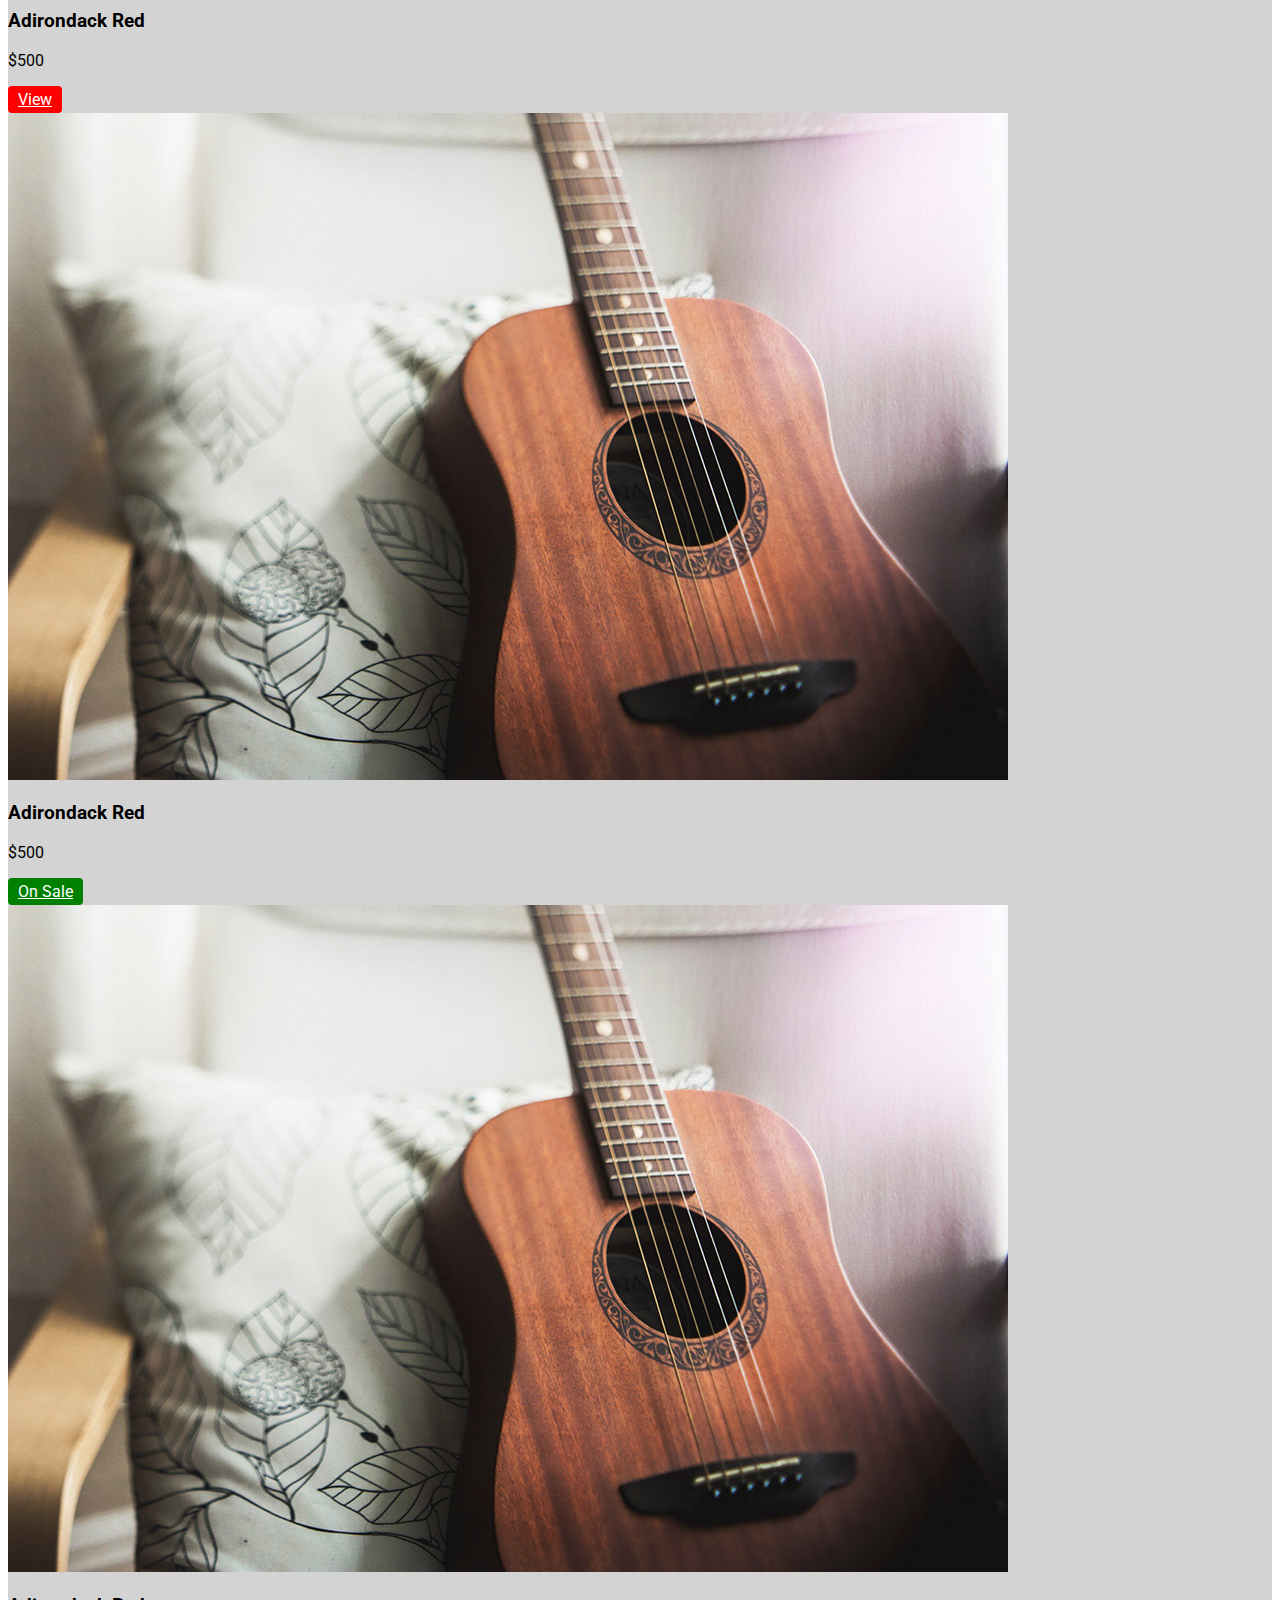
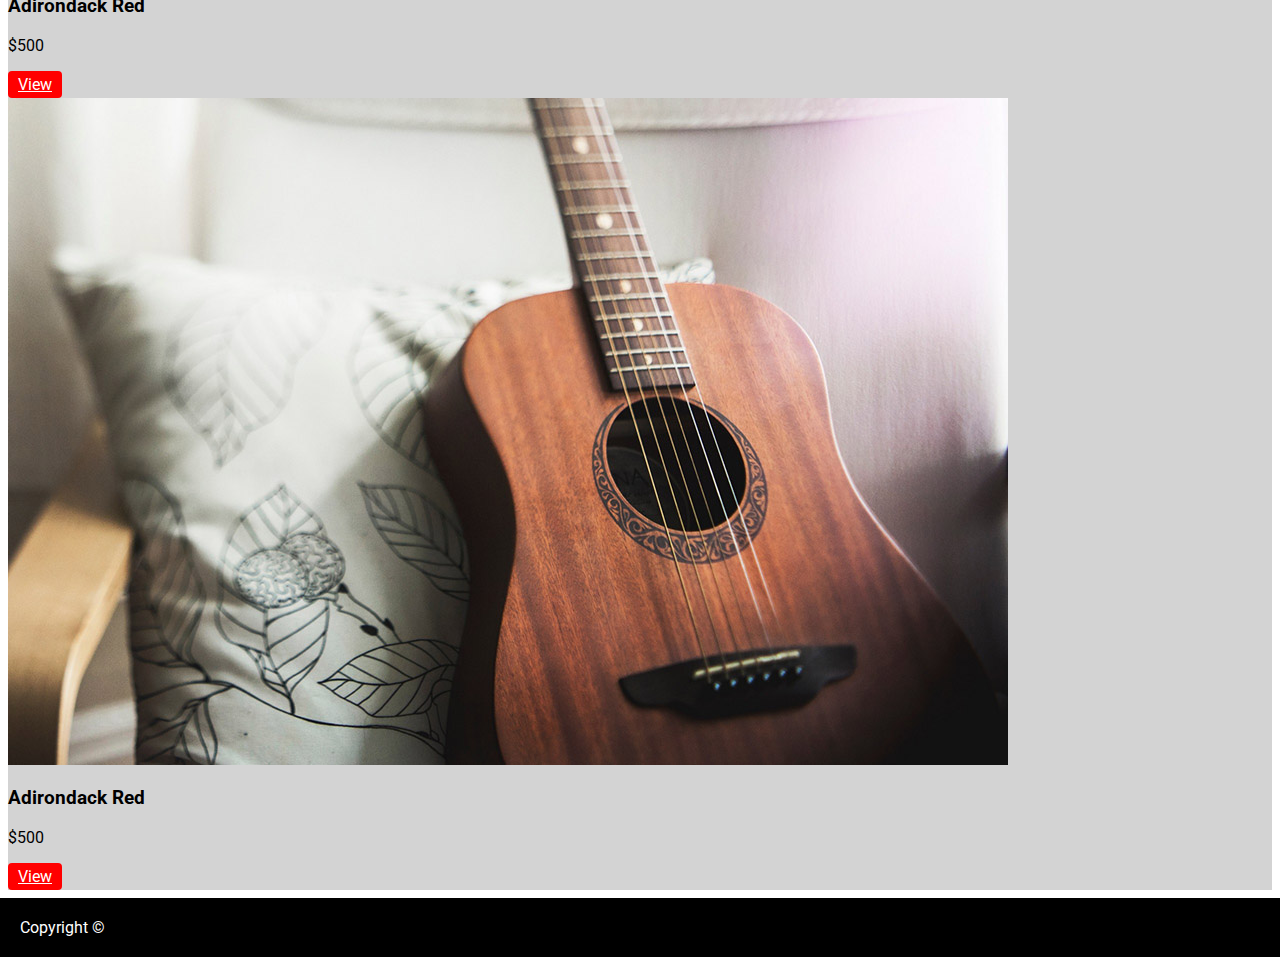
==== commit e0145586: "module1task4" ====
--- a/index.html
+++ b/index.html
@@ -29,7 +29,7 @@
       </section>
       <section>
         <div>
-          <h1>Our Guitars Are:</h1>
+          <h2>Our Guitars Are:</h2>
           <ul>
             <li>Made with real Pannsylvanian wood</li>
             <li>Crafted by a family-run business</li>
--- a/css/styles.css
+++ b/css/styles.css
@@ -1,6 +1,6 @@
 @font-face {
     font-family: 'BootsAndSpurs';
-    src: url('../fonts/BootsAndSpurs.ttf') format('truetype');
+    src: url("../fonts/BootsAndSpurs.ttf") format("truetype");
 }
 
 body {
@@ -8,8 +8,12 @@
     font-family: 'Roboto', sans-serif;
 }
 
-.logo, h1 {
-    font-family: 'BootsAndSpurs';
+.logo, h1, h2 {
+    font-family: 'BootsAndSpurs', Verdana, Geneva, Tahoma, sans-serif;
+}
+
+.product-list h2 {
+    font-family: 'Roboto';
 }
 
 a {
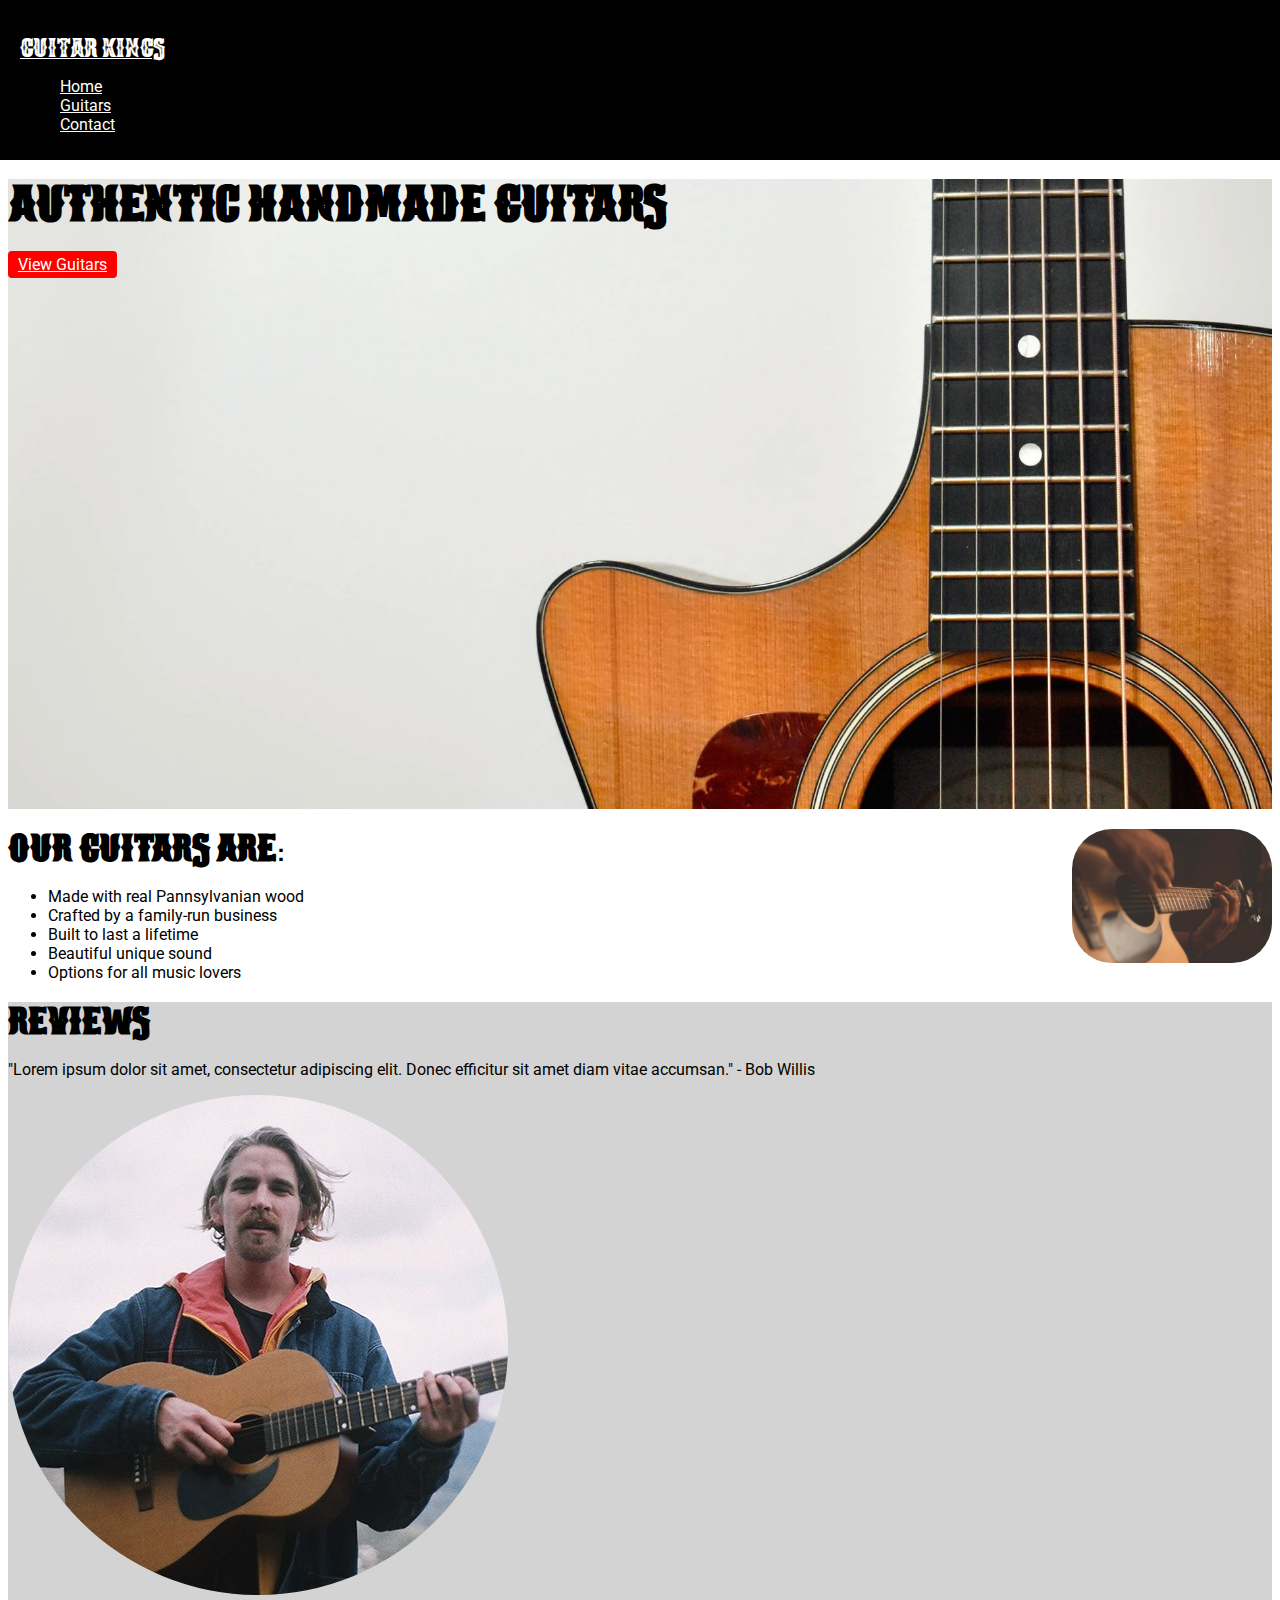
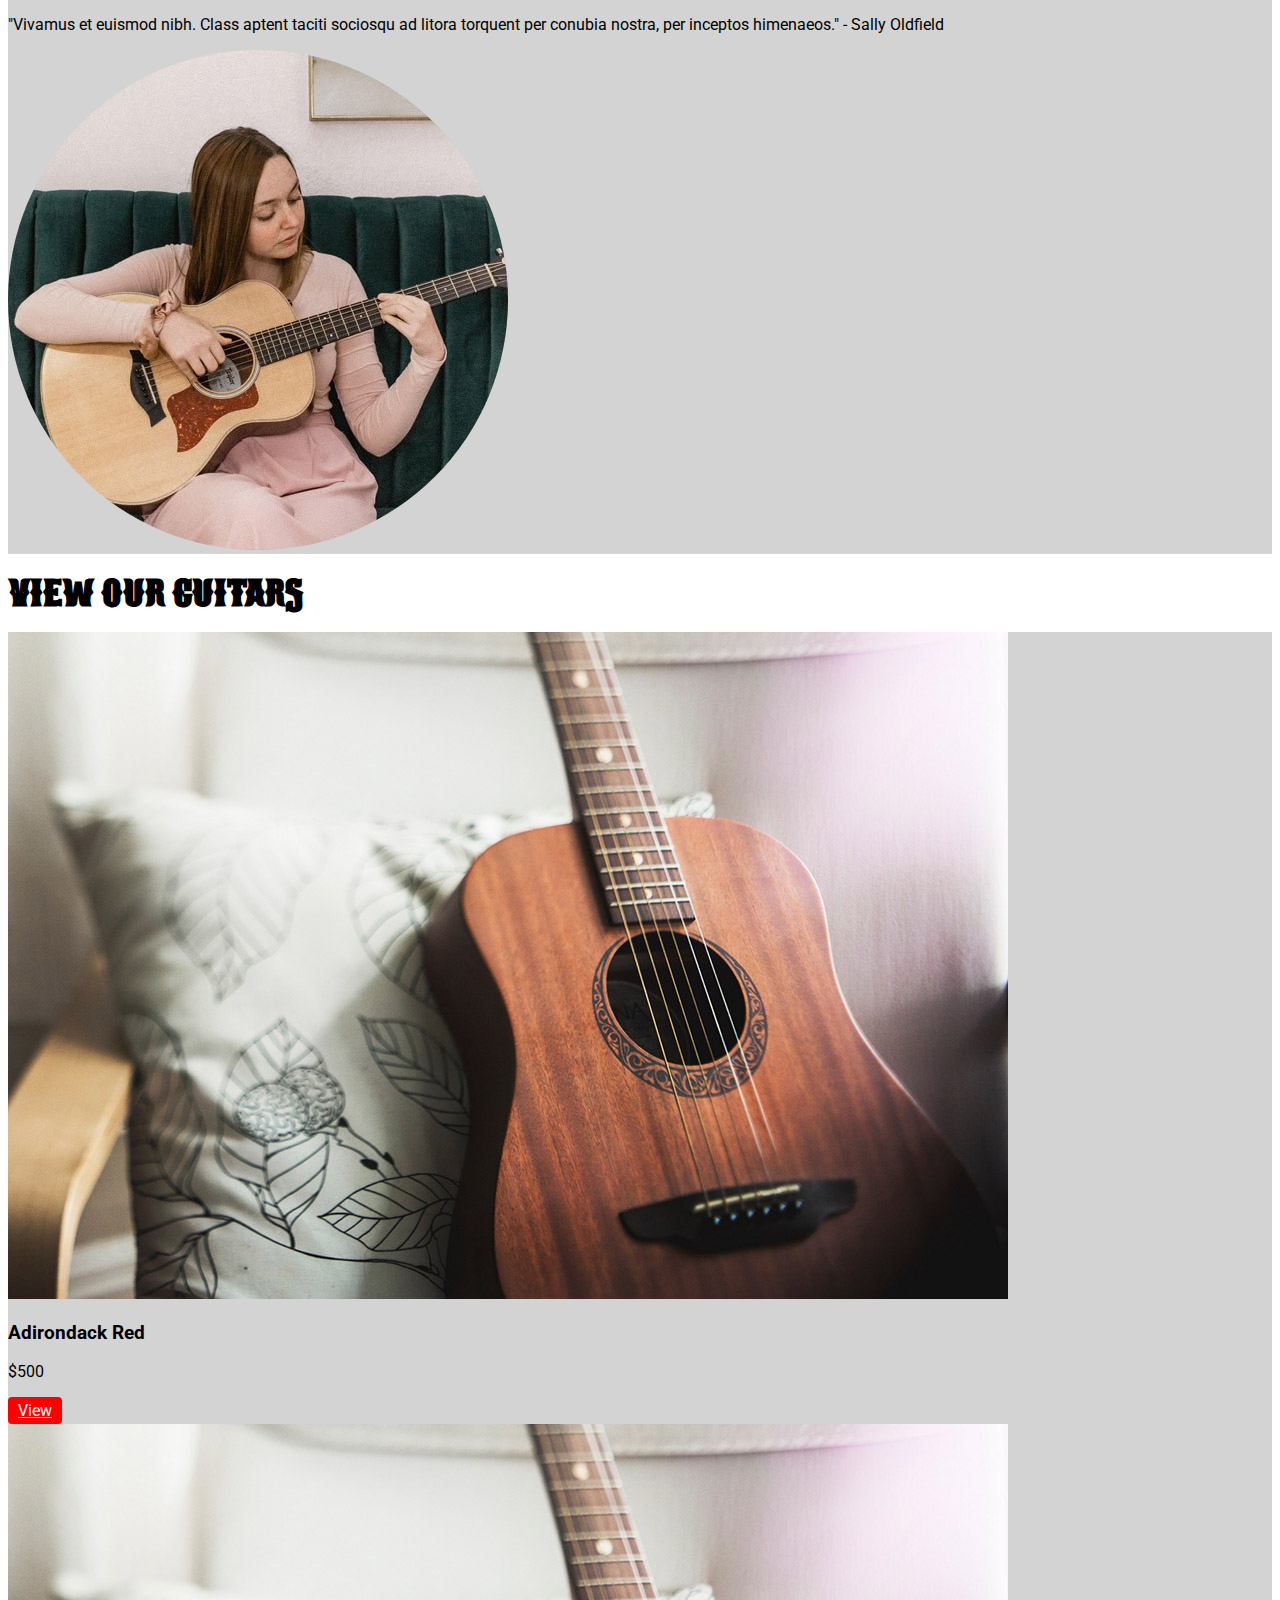
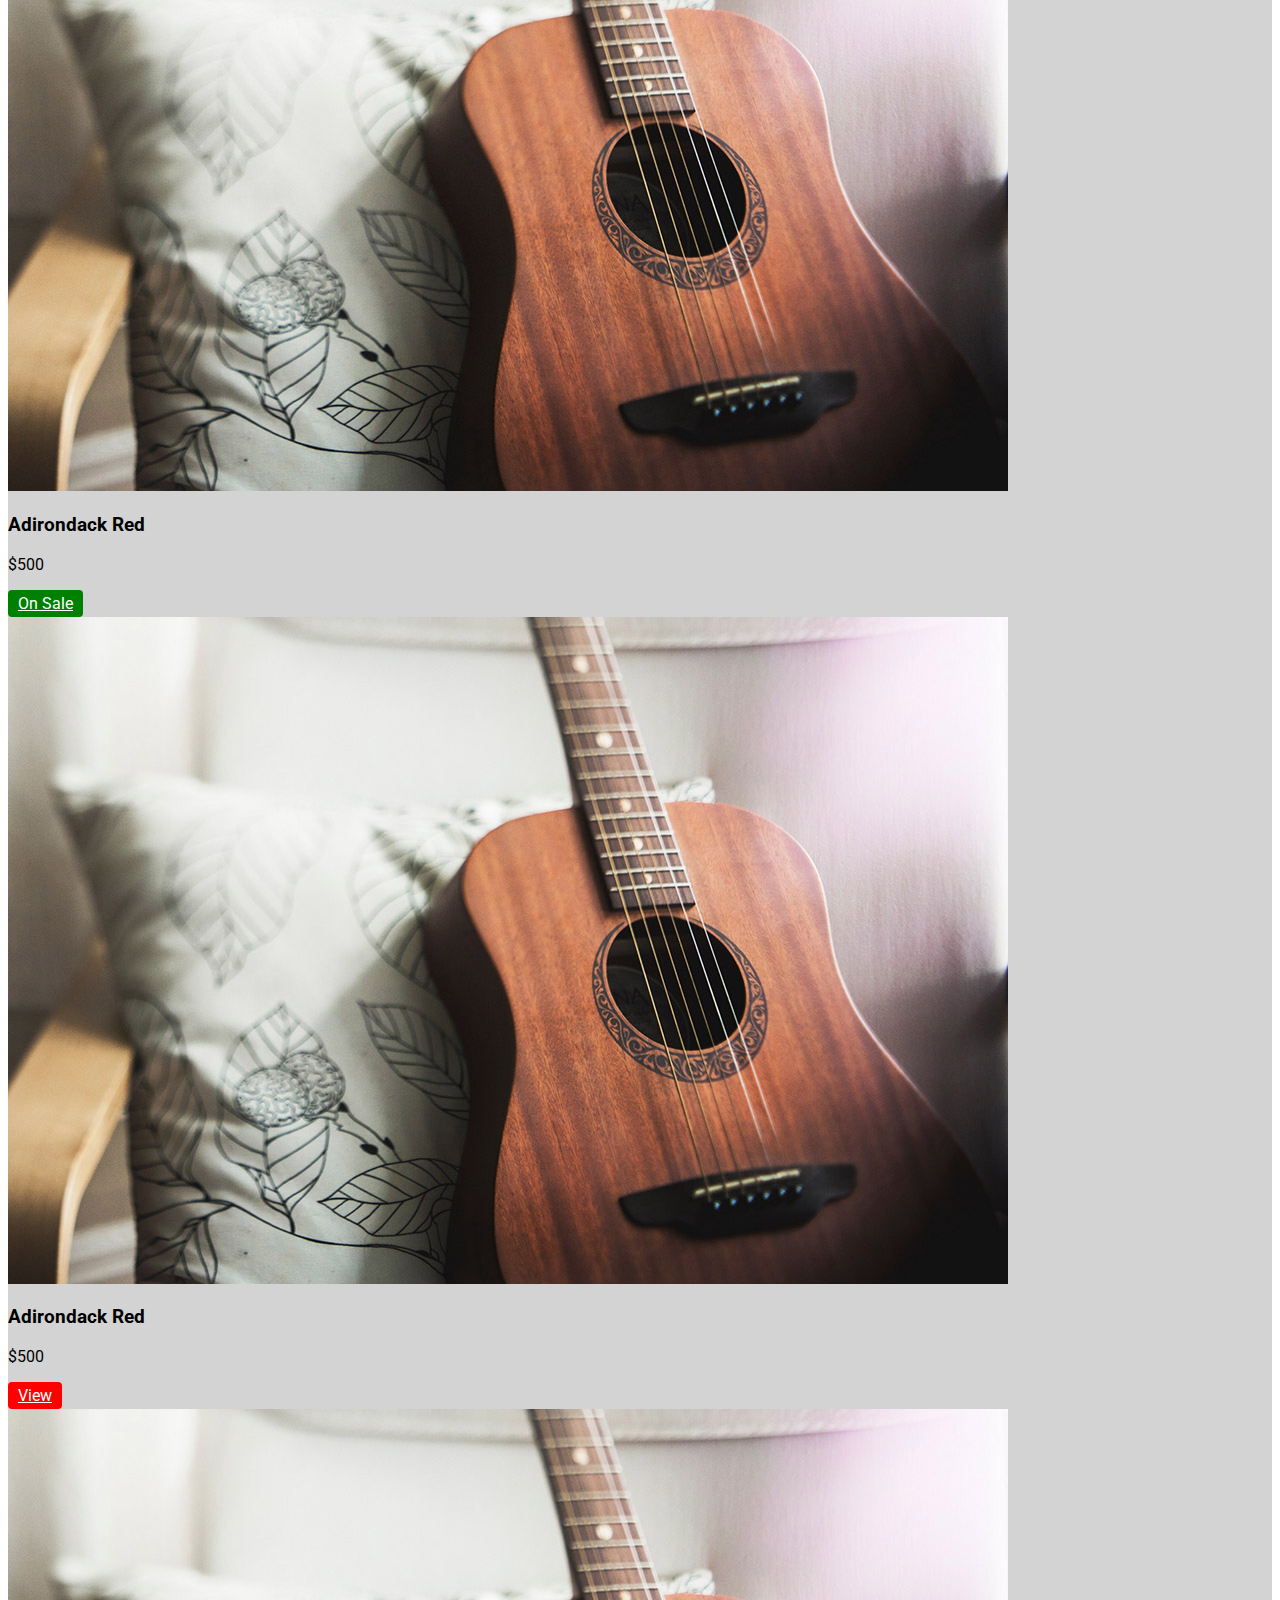
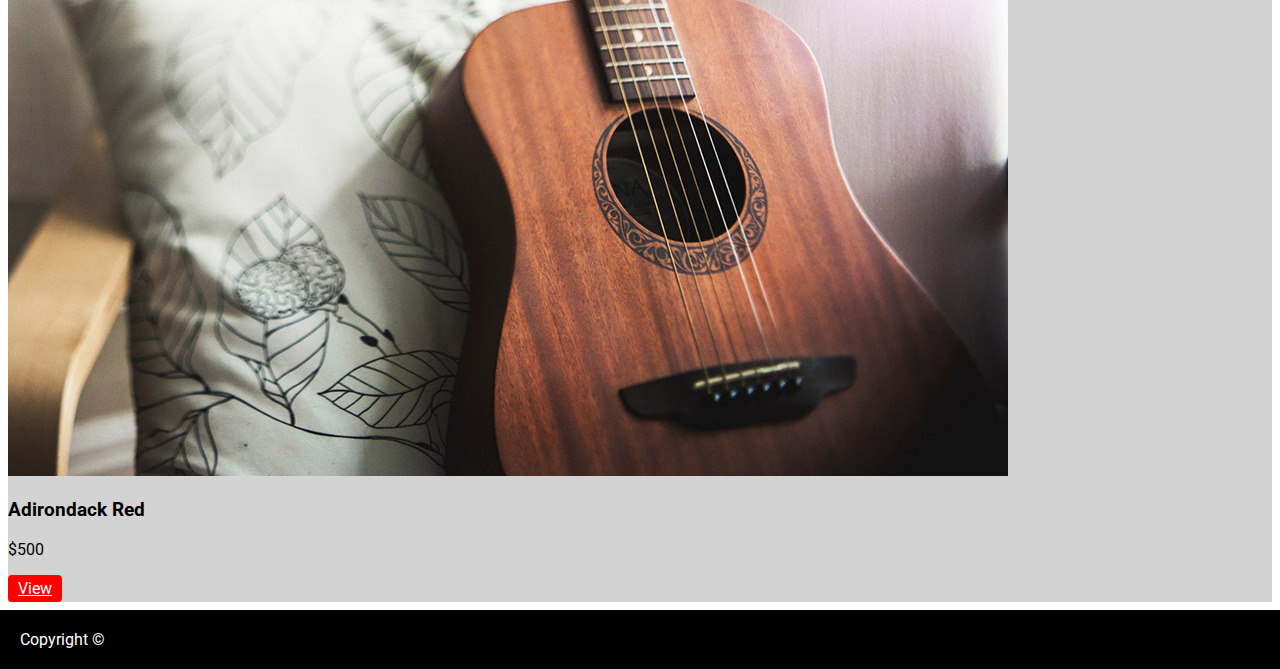
==== commit 431aac49: "m2t1" ====
--- a/index.html
+++ b/index.html
@@ -23,11 +23,12 @@
       </ul>
     </nav>
     <main>
-      <section>
+      <section class="home-header">
         <h1>Authentic Handmade Guitars</h1>
         <div class="view"><a href="guitars.html">View Guitars</a></div>
       </section>
       <section>
+        <img src="images/home-info.jpg" alt="hand strumming guitar" class="our-guitars-are"/>
         <div>
           <h2>Our Guitars Are:</h2>
           <ul>
@@ -38,7 +39,6 @@
             <li>Options for all music lovers</li>
           </ul>
         </div>
-        <img src="images/home-info.jpg" alt="hand strumming guitar" />
       </section>
       <section id="reviews">
         <h2>Reviews</h2>
@@ -47,7 +47,7 @@
             "Lorem ipsum dolor sit amet, consectetur adipiscing elit. Donec
             efficitur sit amet diam vitae accumsan." - Bob Willis
           </p>
-          <img src="images/review-bio.jpg" alt="Profile pic of Bob Willis" />
+          <img src="images/review-bio.jpg" alt="Profile pic of Bob Willis" class="round-pic" />
         </div>
         <div>
           <p>
@@ -56,7 +56,7 @@
             Oldfield
           </p>
           <img
-            src="images/review-bio2.jpg" alt="Profile pic of Sally Oldfield" />
+            src="images/review-bio2.jpg" alt="Profile pic of Sally Oldfield" class="round-pic" />
         </div>
       </section>
       <section>
--- a/css/styles.css
+++ b/css/styles.css
@@ -64,3 +64,21 @@
     background-color: lightgrey;
 }
 
+.home-header {
+    background-image: url("../images/home-header.jpg");
+    min-height: 70vh;
+    background-size: cover;
+    background-repeat: no-repeat;
+    background-position-x: right;
+    background-position-y: bottom;
+}
+
+.our-guitars-are {
+    border-radius: 40px;
+    max-width: 200px;
+    float: right;
+}
+
+.round-pic {
+    border-radius: 50%;
+}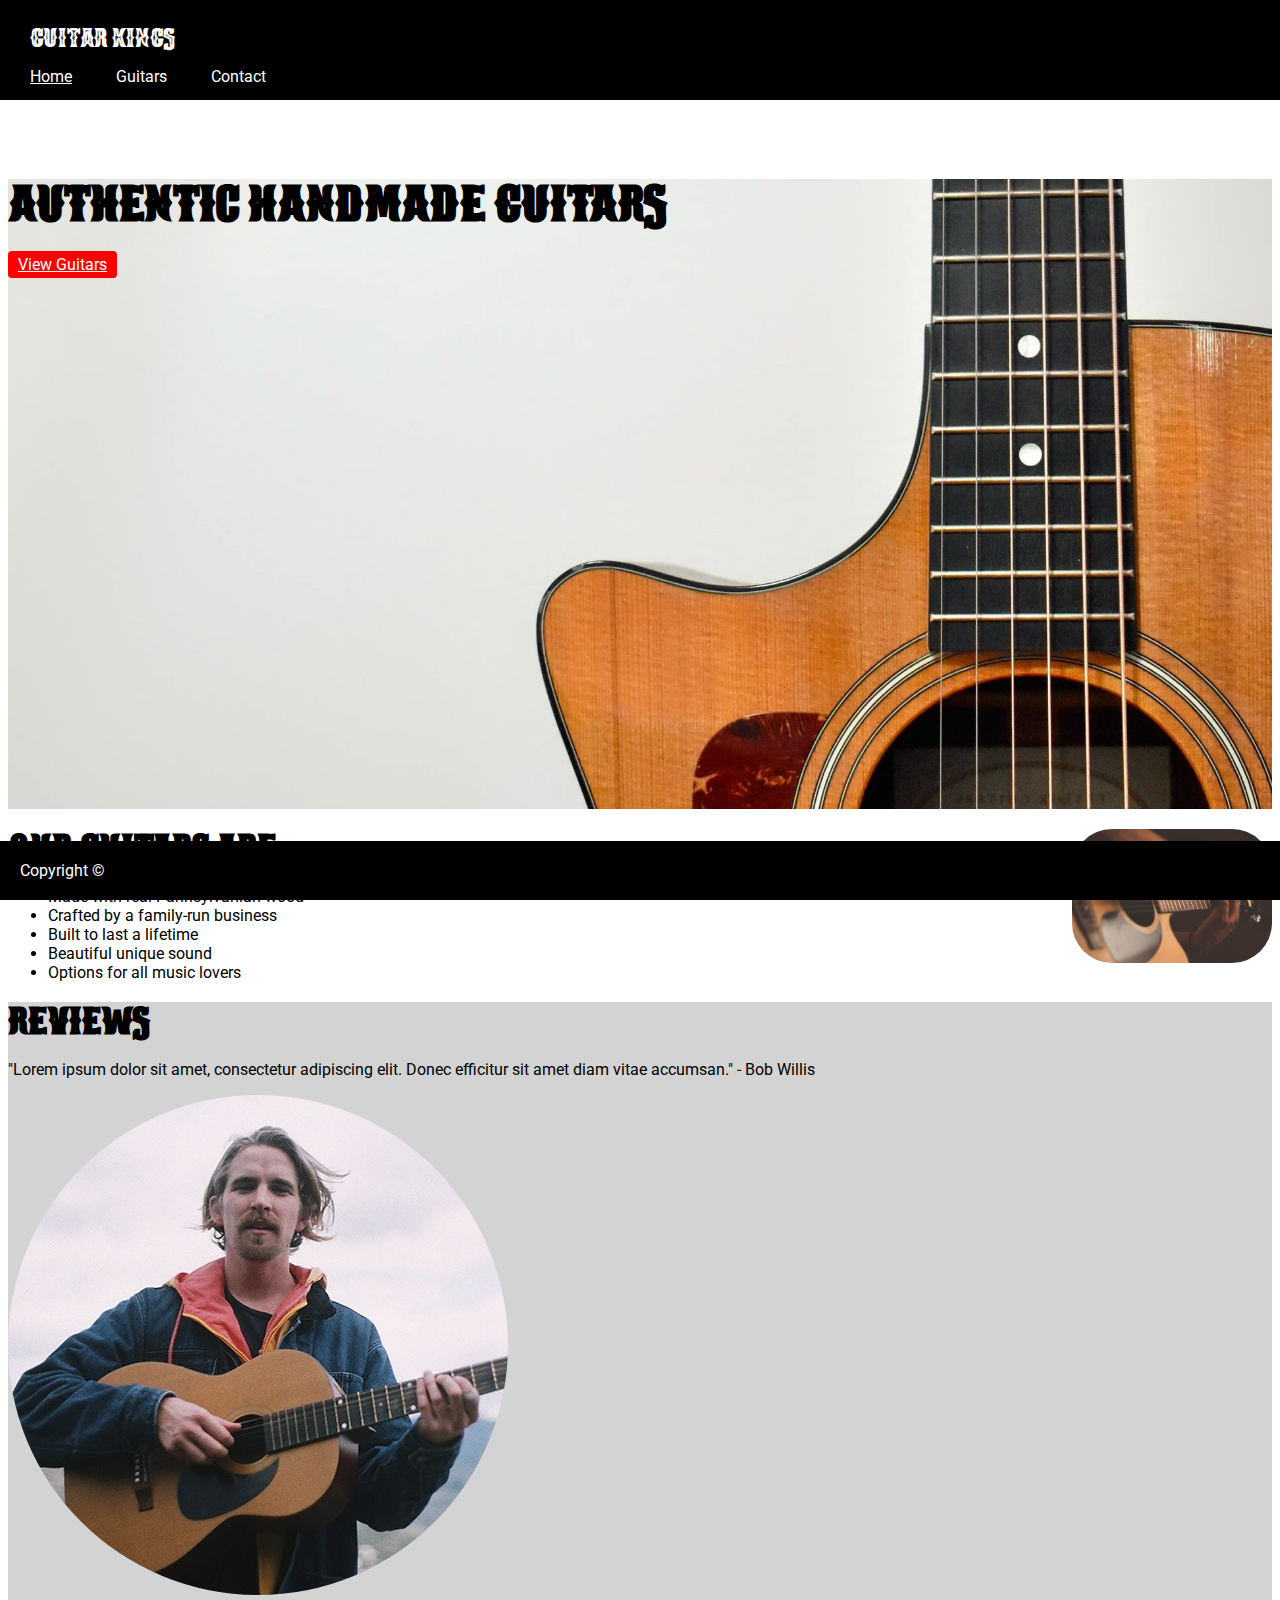
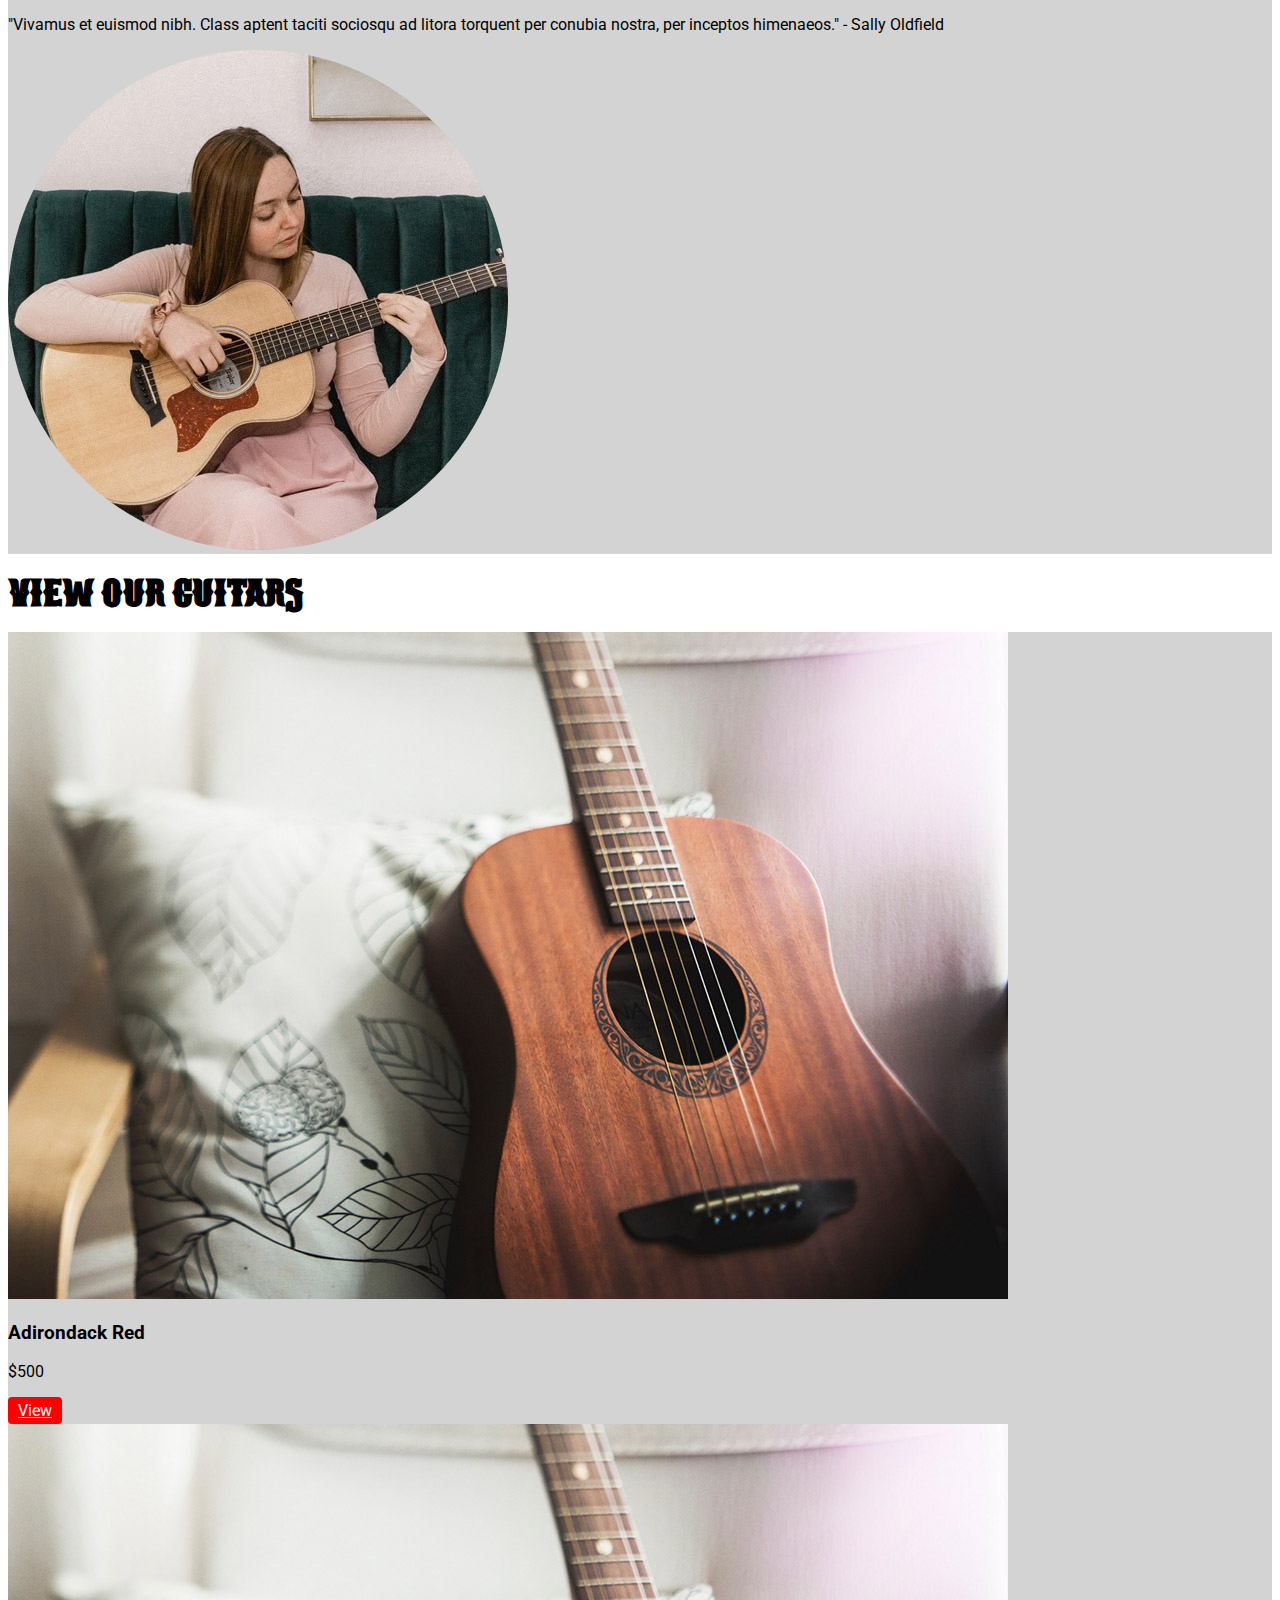
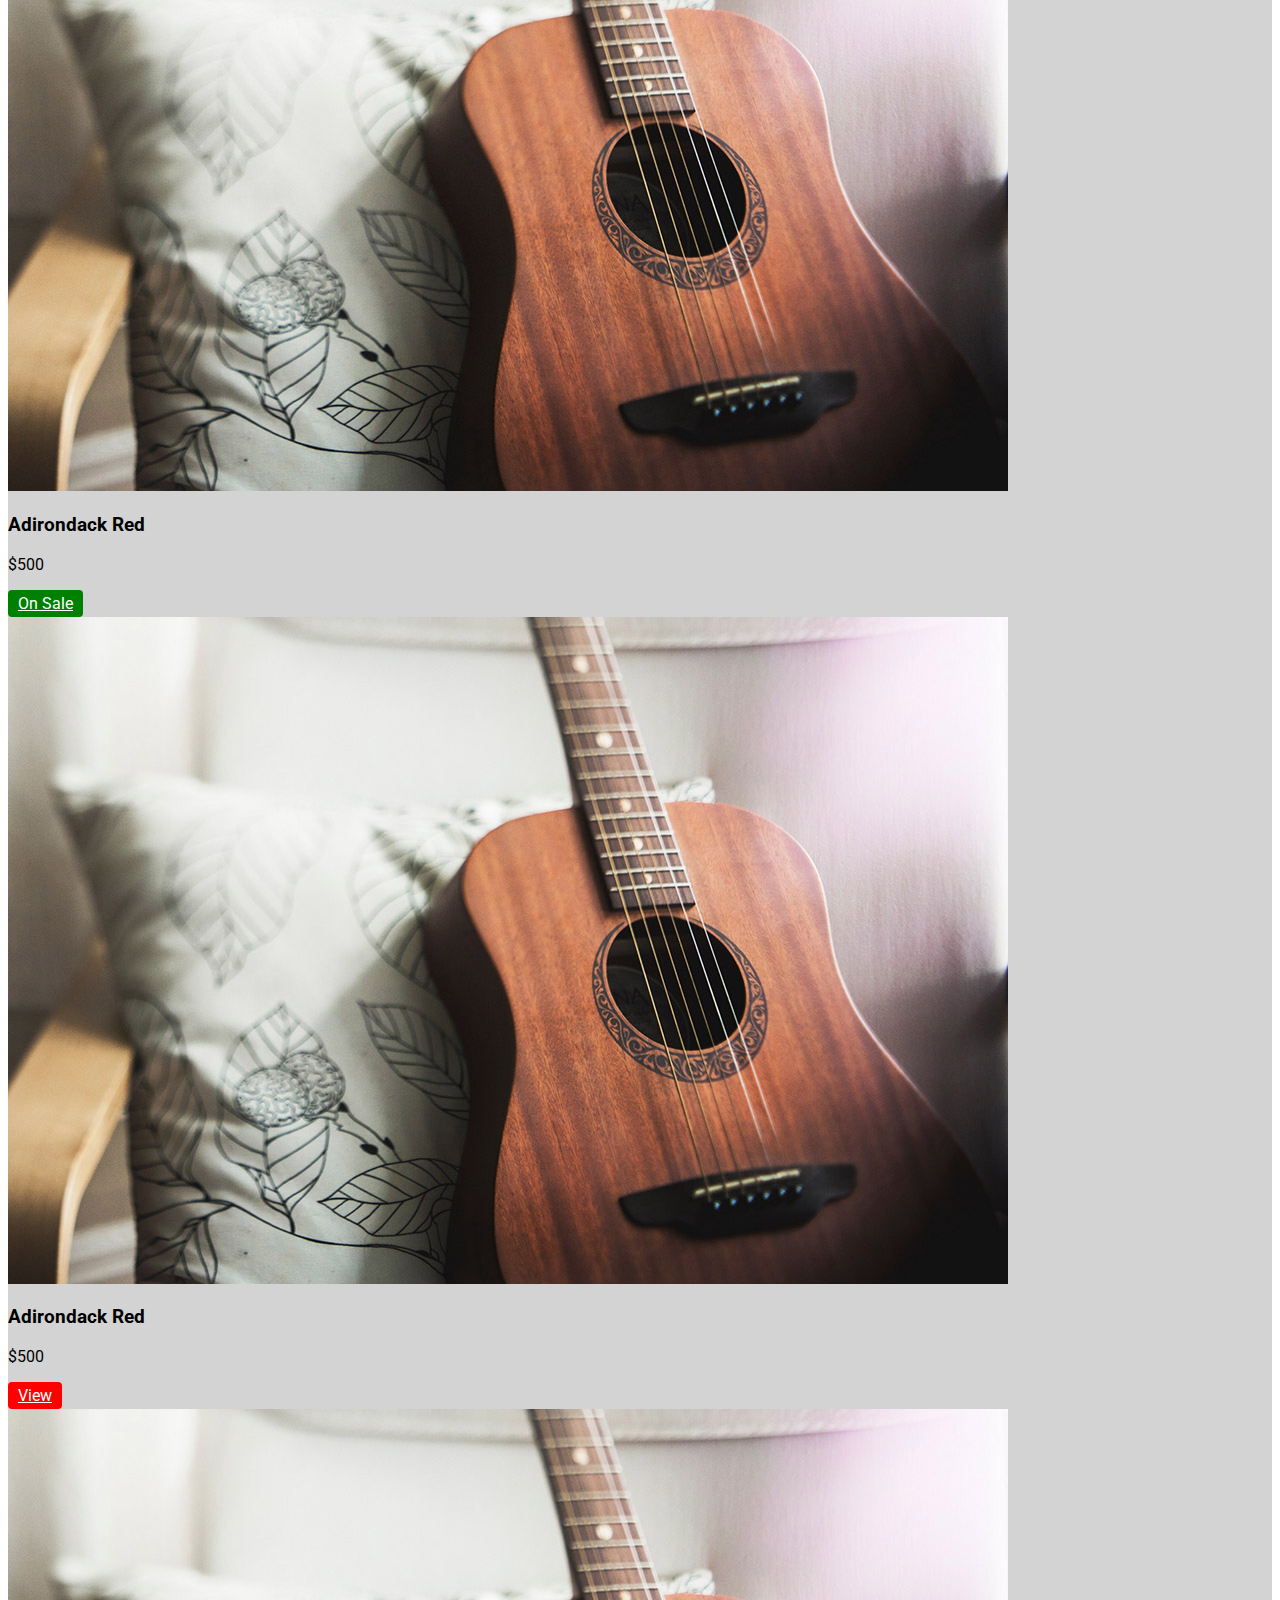
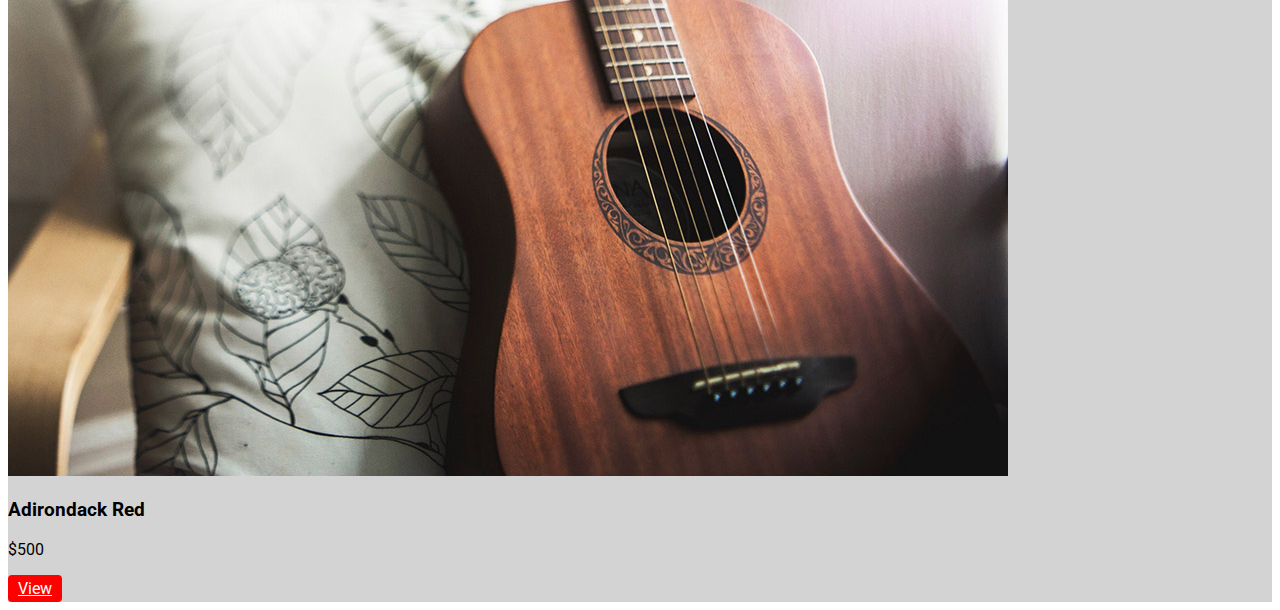
==== commit 6753ae0f: "m2t3" ====
--- a/index.html
+++ b/index.html
@@ -16,11 +16,11 @@
     <header></header>
     <nav>
       <p><a href="index.html" class="logo">Guitar Kings</a></p>
-      <ul>
-        <li><a href="index.html">Home</a></li>
-        <li><a href="guitars.html">Guitars</a></li>
-        <li><a href="contact.html">Contact</a></li>
-      </ul>
+      <section class="nav-elements">
+        <a href="index.html" class="active">Home</a>
+        <a href="guitars.html">Guitars</a>
+        <a href="contact.html">Contact</a>
+      </section>
     </nav>
     <main>
       <section class="home-header">
--- a/css/styles.css
+++ b/css/styles.css
@@ -24,10 +24,25 @@
     position: fixed;
     top: 0px;
     padding: 20px;
-    height: 120px;
+    height: 80px;
     width: 100%;
     background-color: black;
     text: white;
+}
+
+
+nav {
+    display: inline-block;
+    padding: 10px;
+}
+
+nav a {
+    text-decoration: none;
+    padding: 20px;
+}
+
+.active {
+    text-decoration: underline;
 }
 
 main {
@@ -39,6 +54,8 @@
     background-color: black;
     color: white;
     padding: 20px;
+    position: fixed; bottom: 0px;
+    width: 100%;
 }
 
 .view {
@@ -81,4 +98,9 @@
 
 .round-pic {
     border-radius: 50%;
+}
+
+input, select, textarea {
+    border: 1px solid brown;
+    border-radius: 5px;
 }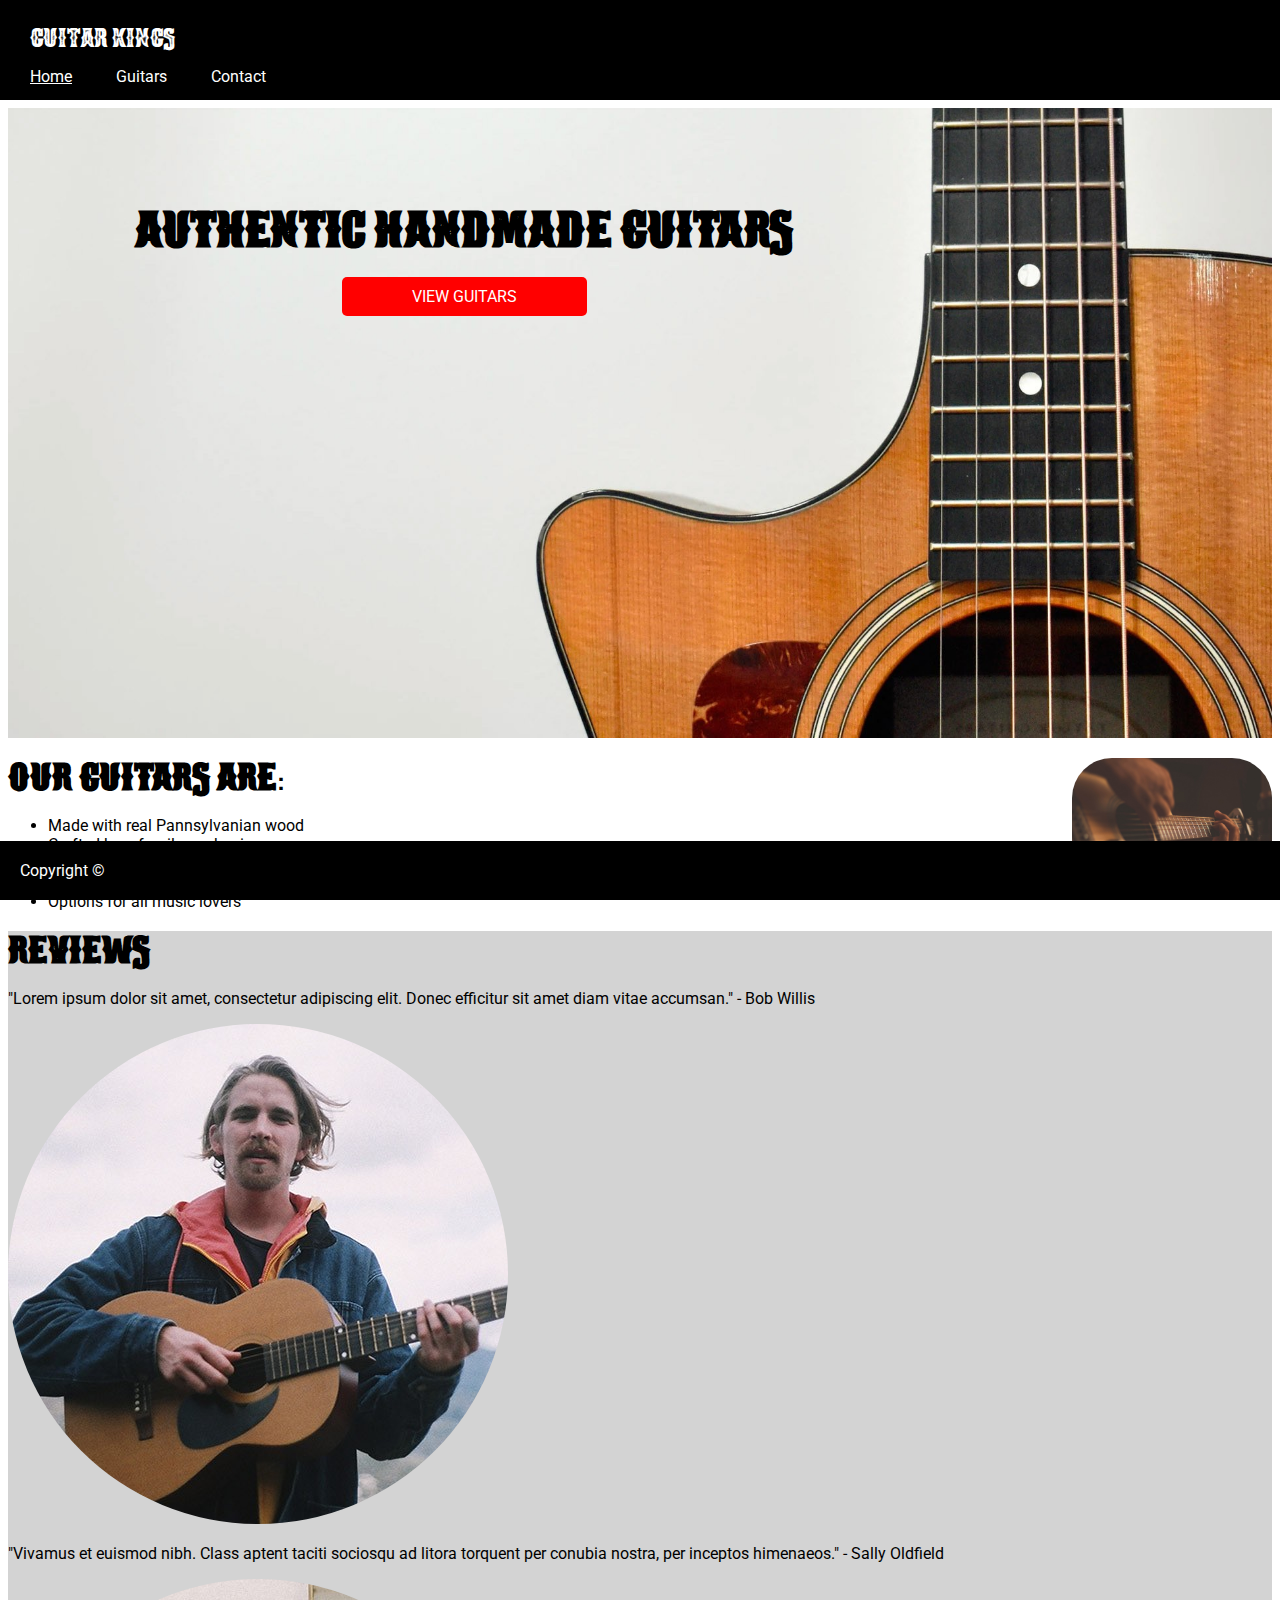
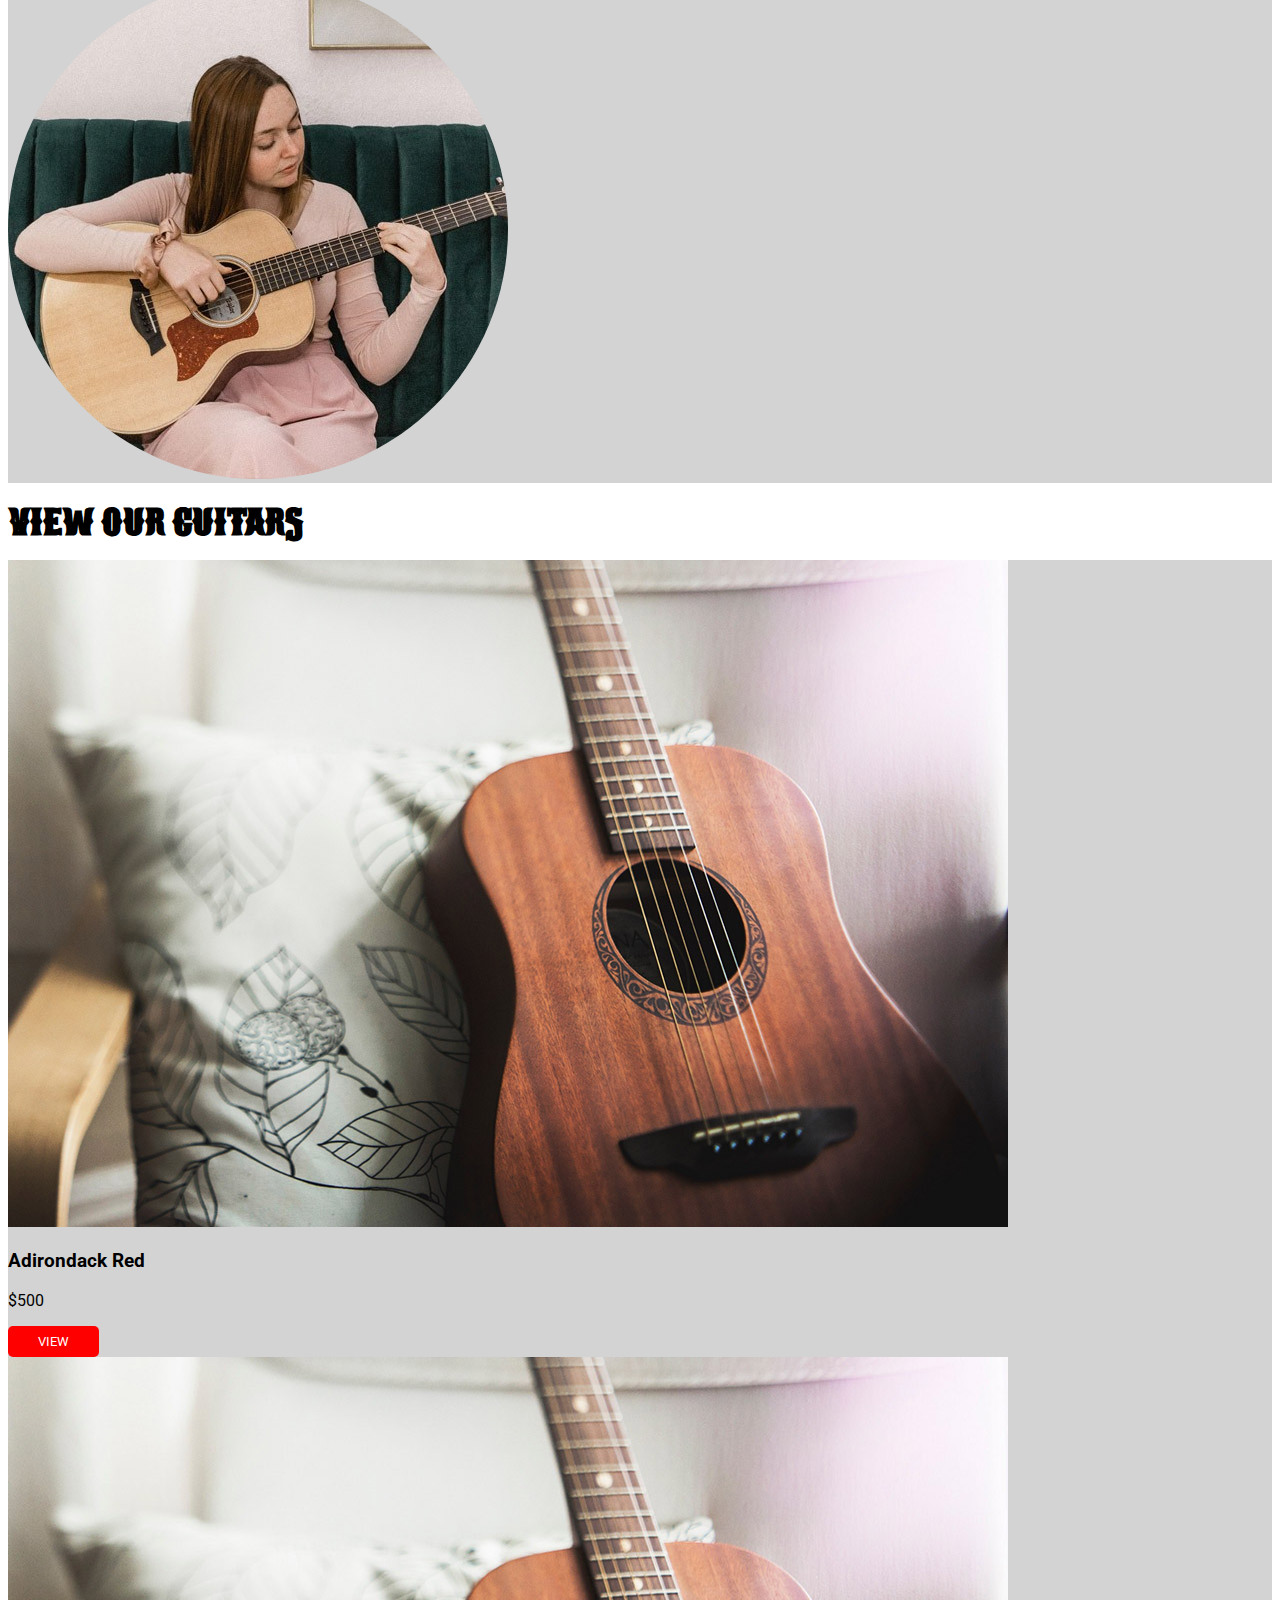
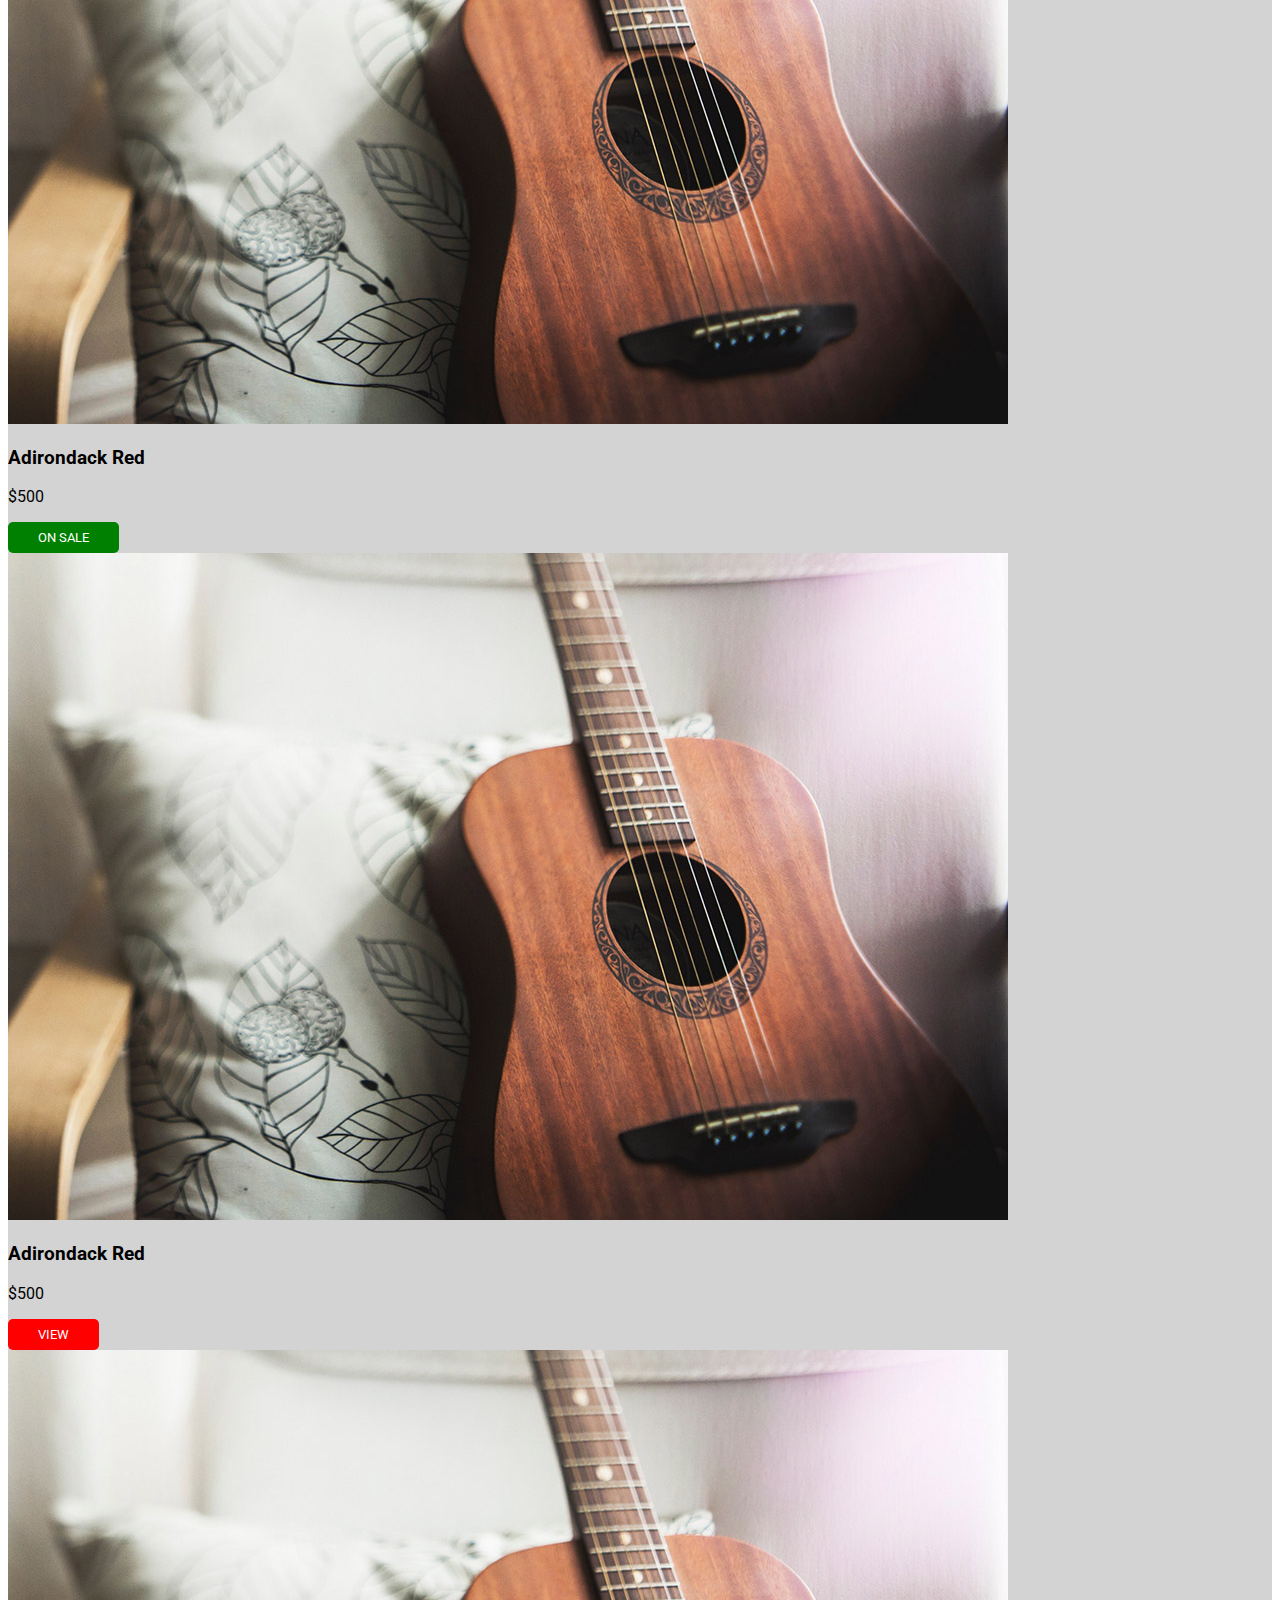
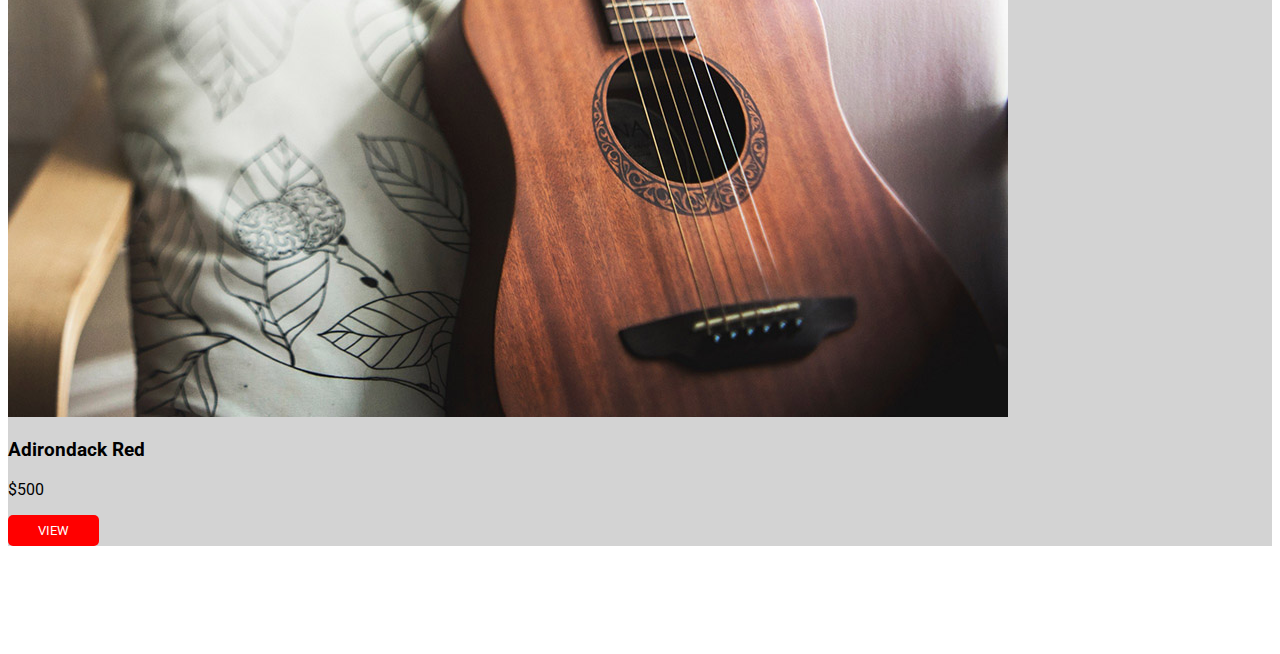
==== commit 58718d49: "m3t1" ====
--- a/index.html
+++ b/index.html
@@ -24,8 +24,10 @@
     </nav>
     <main>
       <section class="home-header">
+        <div class="welcome">
         <h1>Authentic Handmade Guitars</h1>
-        <div class="view"><a href="guitars.html">View Guitars</a></div>
+        <a href="guitars.html" class="view">View Guitars</a>
+        </div>
       </section>
       <section>
         <img src="images/home-info.jpg" alt="hand strumming guitar" class="our-guitars-are"/>
@@ -65,33 +67,25 @@
           <img src="images/product.jpg" alt="Adirondack Red" />
           <h3>Adirondack Red</h3>
           <p>$500</p>
-          <div class="view">
-            <a href="products/adirondack-red.html">View</a>
-          </div>
+          <a href="products/adirondack-red.html" class="view small-cta">View</a>
         </div>
         <div class="background-item">
           <img src="images/product.jpg" alt="Adirondack Red" />
           <h3>Adirondack Red</h3>
           <p>$500</p>
-          <div class="view on-sale">
-            <a href="products/adirondack-red.html">On Sale</a>
-          </div>
+          <a href="products/adirondack-red.html" class="view on-sale small-cta">On Sale</a>
         </div>
         <div class="background-item">
           <img src="images/product.jpg" alt="Adirondack Red" />
           <h3>Adirondack Red</h3>
           <p>$500</p>
-          <div class="view">
-            <a href="products/adirondack-red.html">View</a>
-          </div>
+          <a href="products/adirondack-red.html" class="view small-cta">View</a>
         </div>
         <div class="background-item">
           <img src="images/product.jpg" alt="Adirondack Red" />
           <h3>Adirondack Red</h3>
           <p>$500</p>
-          <div class="view">
-            <a href="products/adirondack-red.html">View</a>
-          </div>
+          <a href="products/adirondack-red.html" class="view small-cta">View</a>
         </div>
       </section>
     </main>
--- a/css/styles.css
+++ b/css/styles.css
@@ -1,106 +1,130 @@
 @font-face {
-    font-family: 'BootsAndSpurs';
-    src: url("../fonts/BootsAndSpurs.ttf") format("truetype");
+  font-family: "BootsAndSpurs";
+  src: url("../fonts/BootsAndSpurs.ttf") format("truetype");
 }
 
 body {
-    margin: 0;
-    font-family: 'Roboto', sans-serif;
+  margin: 0;
+  font-family: "Roboto", sans-serif;
 }
 
-.logo, h1, h2 {
-    font-family: 'BootsAndSpurs', Verdana, Geneva, Tahoma, sans-serif;
+.logo,
+h1,
+h2 {
+  font-family: "BootsAndSpurs", Verdana, Geneva, Tahoma, sans-serif;
 }
 
 .product-list h2 {
-    font-family: 'Roboto';
+  font-family: "Roboto";
 }
 
 a {
-    color: white;
+  color: white;
 }
 
 nav {
-    position: fixed;
-    top: 0px;
-    padding: 20px;
-    height: 80px;
-    width: 100%;
-    background-color: black;
-    text: white;
+  position: fixed;
+  top: 0px;
+  padding: 20px;
+  height: 80px;
+  width: 100%;
+  background-color: black;
+  text: white;
+  z-index: 2;
+}
+
+nav {
+  display: inline-block;
+  padding: 10px;
+}
+
+nav a {
+  text-decoration: none;
+  padding: 20px;
+}
+
+.active {
+  text-decoration: underline;
+}
+
+main {
+  margin: 8px;
+  padding-top: 100px;
+  padding-bottom: 100px;
+}
+
+footer {
+  background-color: black;
+  color: white;
+  padding: 20px;
+  position: fixed;
+  bottom: 0px;
+  width: 100%;
+}
+
+.view {
+  background-color: red;
+  border: 1px;
+  color: white;
+  padding: 10px 70px;
+  text-align: center;
+  display: inline-block;
+  border-radius: 5px;
+  text-transform: uppercase;
+  font-size: 1em;
+  text-decoration: none;
+}
+
+.on-sale {
+  background-color: green;
+}
+
+.small-cta {
+  padding: 8px 30px;
+  font-size: 0.8em;
+}
+
+#reviews {
+  background-color: lightgrey;
+}
+
+.background-item {
+  background-color: lightgrey;
+}
+
+.home-header {
+  background-image: url("../images/home-header.jpg");
+  min-height: 70vh;
+  background-size: cover;
+  background-repeat: no-repeat;
+  background-position-x: right;
+  background-position-y: bottom;
+  z-index: 0;
+  position: relative;
+}
+
+.welcome {
+    position: absolute;
+    text-align: center;
+    padding-left: 10%;
+    padding-top: 6%;
+    z-index: 1;
 }
 
 
-nav {
-    display: inline-block;
-    padding: 10px;
-}
-
-nav a {
-    text-decoration: none;
-    padding: 20px;
-}
-
-.active {
-    text-decoration: underline;
-}
-
-main {
-margin: 8px;
-padding-top: 150px;
-}
-
-footer {
-    background-color: black;
-    color: white;
-    padding: 20px;
-    position: fixed; bottom: 0px;
-    width: 100%;
-}
-
-.view {
-    background-color: red;
-    border: 1px;
-    color: white;
-    padding: 4px 10px;
-    text-align: center;
-    display: inline-block;
-    font-size: 16px;
-    border-radius: 4px;
-}
-
-.on-sale {
-    background-color: green;
-}
-
-#reviews {
-    background-color: lightgrey;
-}
-
-.background-item {
-    background-color: lightgrey;
-}
-
-.home-header {
-    background-image: url("../images/home-header.jpg");
-    min-height: 70vh;
-    background-size: cover;
-    background-repeat: no-repeat;
-    background-position-x: right;
-    background-position-y: bottom;
-}
-
 .our-guitars-are {
-    border-radius: 40px;
-    max-width: 200px;
-    float: right;
+  border-radius: 40px;
+  max-width: 200px;
+  float: right;
 }
 
 .round-pic {
-    border-radius: 50%;
+  border-radius: 50%;
 }
 
-input, select, textarea {
-    border: 1px solid brown;
-    border-radius: 5px;
-}+input,
+select,
+textarea {
+  border: 1px solid brown;
+  border-radius: 5px;
+}
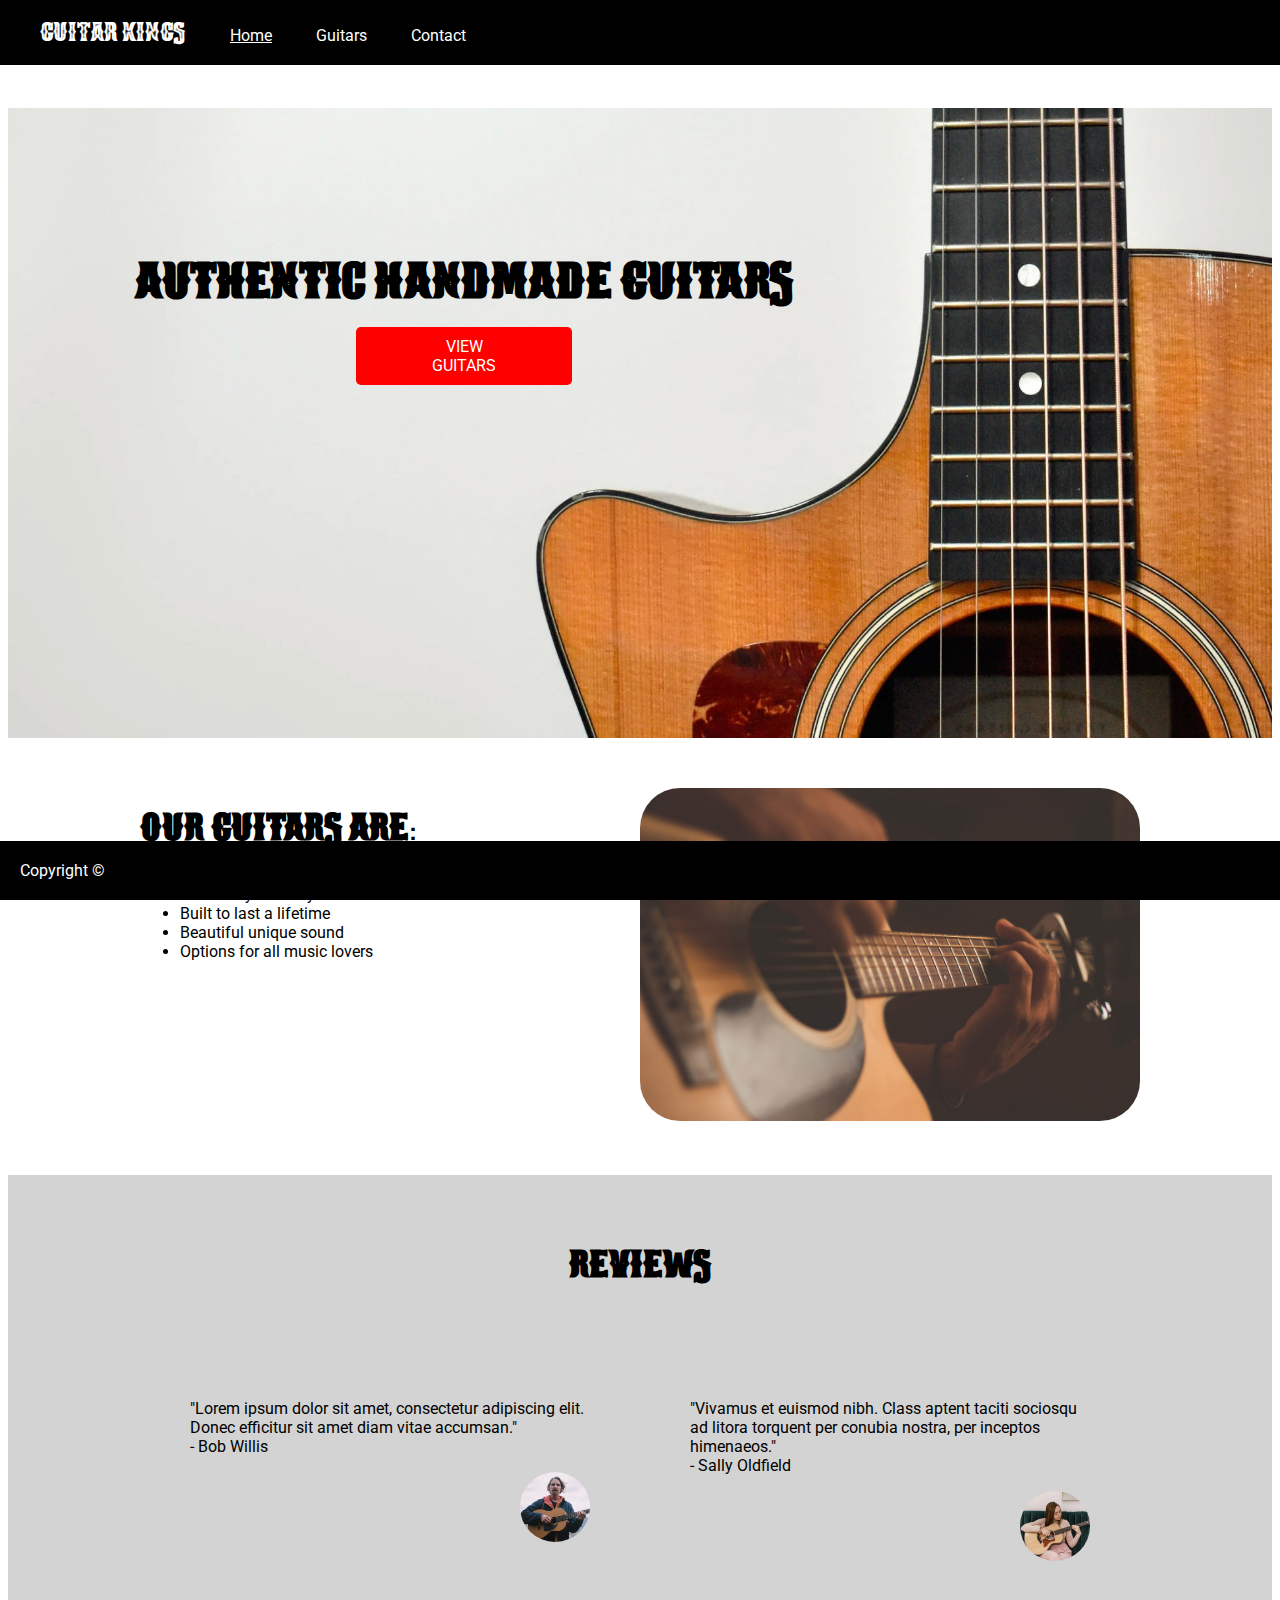
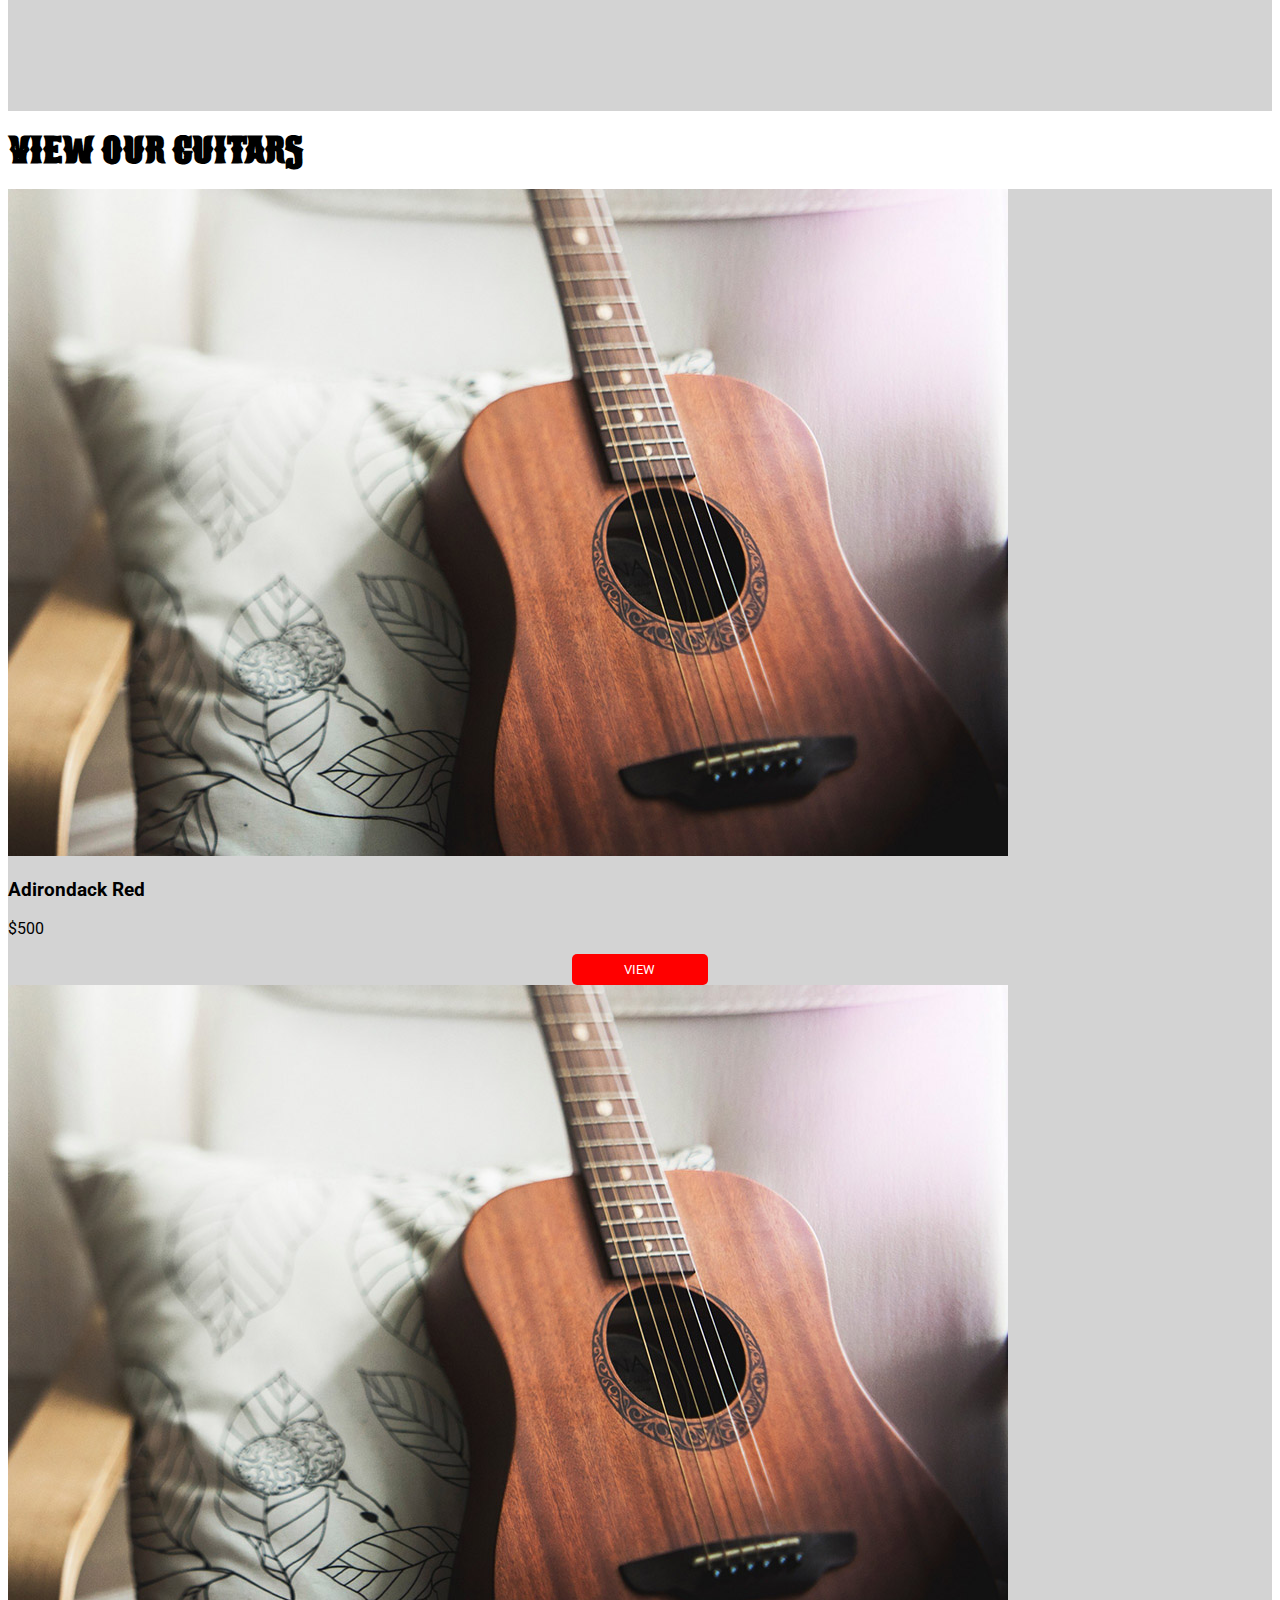
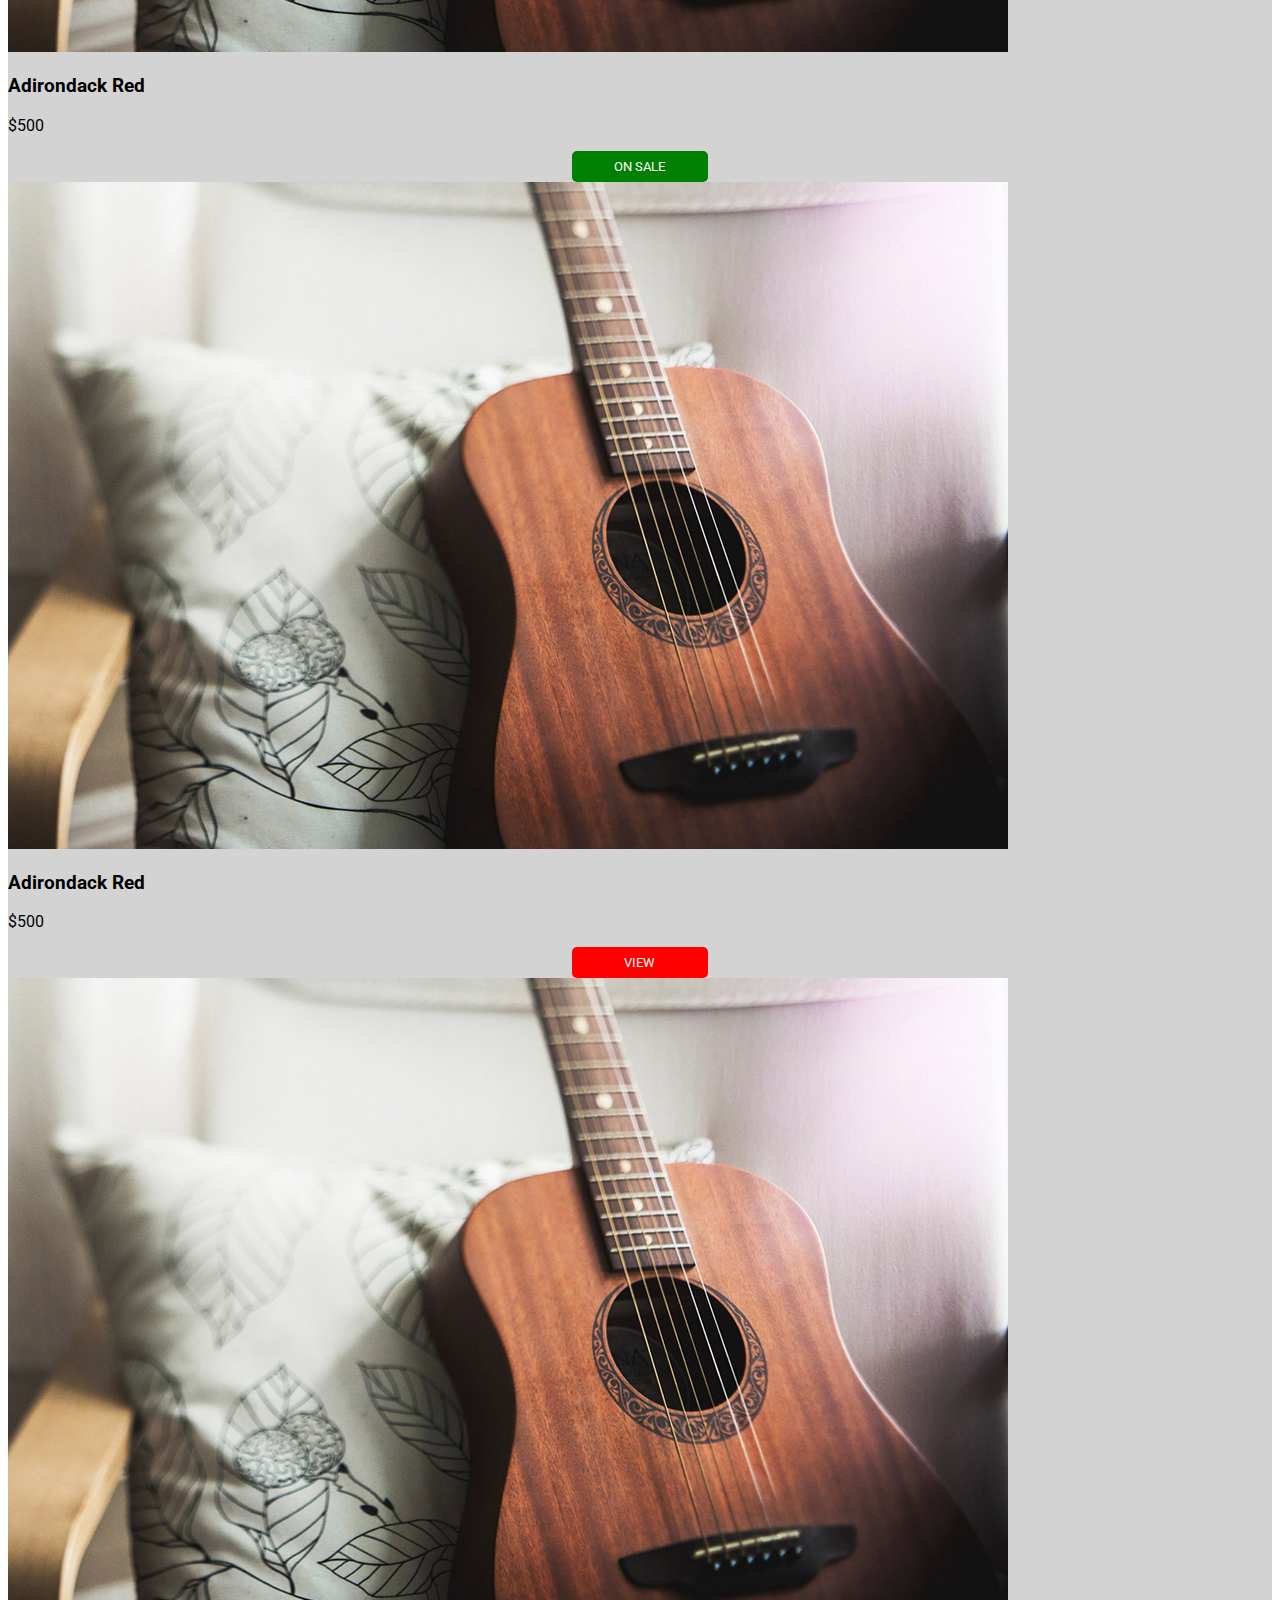
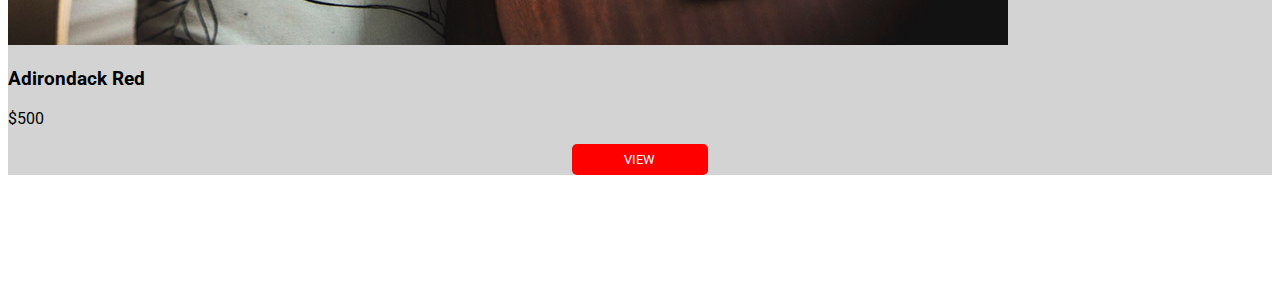
==== commit 6d5891ba: "m3t2 kaos med contact" ====
--- a/index.html
+++ b/index.html
@@ -8,29 +8,31 @@
     <meta name="viewport" content="width=device-width, initial-scale=1.0" />
     <meta name="description" content="Home Page" />
     <link href="./css/styles.css" rel="stylesheet" />
-    <link rel="preconnect" href="https://fonts.googleapis.com">
-<link rel="preconnect" href="https://fonts.gstatic.com" crossorigin>
-<link href="https://fonts.googleapis.com/css2?family=Roboto&display=swap" rel="stylesheet">
+    <link rel="preconnect" href="https://fonts.googleapis.com" />
+    <link rel="preconnect" href="https://fonts.gstatic.com" crossorigin />
+    <link
+      href="https://fonts.googleapis.com/css2?family=Roboto&display=swap"
+      rel="stylesheet"
+    />
   </head>
   <body>
     <header></header>
     <nav>
-      <p><a href="index.html" class="logo">Guitar Kings</a></p>
-      <section class="nav-elements">
+      <div class="navigation">
+        <a href="index.html" class="logo">Guitar Kings</a>
         <a href="index.html" class="active">Home</a>
         <a href="guitars.html">Guitars</a>
         <a href="contact.html">Contact</a>
-      </section>
+      </div>
     </nav>
     <main>
       <section class="home-header">
         <div class="welcome">
-        <h1>Authentic Handmade Guitars</h1>
-        <a href="guitars.html" class="view">View Guitars</a>
+          <h1>Authentic Handmade Guitars</h1>
+          <a href="guitars.html" class="view">View Guitars</a>
         </div>
       </section>
-      <section>
-        <img src="images/home-info.jpg" alt="hand strumming guitar" class="our-guitars-are"/>
+      <section class="our_guitars_are">
         <div>
           <h2>Our Guitars Are:</h2>
           <ul>
@@ -41,24 +43,39 @@
             <li>Options for all music lovers</li>
           </ul>
         </div>
+        <div>
+          <img
+            src="images/home-info.jpg"
+            alt="hand strumming guitar"
+            class="our_guitars_are_pic"
+          />
+        </div>
       </section>
       <section id="reviews">
         <h2>Reviews</h2>
-        <div>
-          <p>
-            "Lorem ipsum dolor sit amet, consectetur adipiscing elit. Donec
-            efficitur sit amet diam vitae accumsan." - Bob Willis
-          </p>
-          <img src="images/review-bio.jpg" alt="Profile pic of Bob Willis" class="round-pic" />
-        </div>
-        <div>
-          <p>
-            "Vivamus et euismod nibh. Class aptent taciti sociosqu ad litora
-            torquent per conubia nostra, per inceptos himenaeos." - Sally
-            Oldfield
-          </p>
-          <img
-            src="images/review-bio2.jpg" alt="Profile pic of Sally Oldfield" class="round-pic" />
+        <div class="reviews_1_2">
+          <div class="reviews_1">
+            <p>
+              "Lorem ipsum dolor sit amet, consectetur adipiscing elit. Donec
+              efficitur sit amet diam vitae accumsan." <span class="reviews_name">- Bob Willis</span>
+            </p>
+            <img
+              src="images/review-bio.jpg"
+              alt="Profile pic of Bob Willis"
+              class="round-pic"
+            />
+          </div>
+          <div class="reviews_2">
+            <p>
+              "Vivamus et euismod nibh. Class aptent taciti sociosqu ad litora
+              torquent per conubia nostra, per inceptos himenaeos." <span class="reviews_name">- Sally Oldfield</span>
+            </p>
+            <img
+              src="images/review-bio2.jpg"
+              alt="Profile pic of Sally Oldfield"
+              class="round-pic"
+            />
+          </div>
         </div>
       </section>
       <section>
@@ -73,7 +90,9 @@
           <img src="images/product.jpg" alt="Adirondack Red" />
           <h3>Adirondack Red</h3>
           <p>$500</p>
-          <a href="products/adirondack-red.html" class="view on-sale small-cta">On Sale</a>
+          <a href="products/adirondack-red.html" class="view on-sale small-cta"
+            >On Sale</a
+          >
         </div>
         <div class="background-item">
           <img src="images/product.jpg" alt="Adirondack Red" />
--- a/css/styles.css
+++ b/css/styles.css
@@ -26,19 +26,21 @@
   position: fixed;
   top: 0px;
   padding: 20px;
-  height: 80px;
+  height: auto;
   width: 100%;
   background-color: black;
   text: white;
   z-index: 2;
 }
 
-nav {
-  display: inline-block;
-  padding: 10px;
+.naviagtion {
+    display: flex;
+    align-items: center;
+  
 }
 
-nav a {
+
+.logo, nav a {
   text-decoration: none;
   padding: 20px;
 }
@@ -46,6 +48,7 @@
 .active {
   text-decoration: underline;
 }
+
 
 main {
   margin: 8px;
@@ -68,11 +71,13 @@
   color: white;
   padding: 10px 70px;
   text-align: center;
-  display: inline-block;
+  display: block;
   border-radius: 5px;
   text-transform: uppercase;
   font-size: 1em;
   text-decoration: none;
+  width: 76.148px;
+  margin: auto;
 }
 
 .on-sale {
@@ -84,8 +89,47 @@
   font-size: 0.8em;
 }
 
+
+.our_guitars_are, .reviews_1_2 {
+    max-width: 1000px;
+    margin: 50px auto;
+    display: flex;
+}
+
+
+.our_guitars_are > *, .reviews_1_2 > * {
+    flex: 1;
+}
+
+.our_guitars_are_pic {
+  border-radius: 40px;
+  width: 100%;
+}
+
+
 #reviews {
   background-color: lightgrey;
+  padding: 50px;
+}
+
+#reviews h2 {
+    text-align: center;
+}
+
+.reviews_name {
+    display: block;
+}
+
+.round-pic {
+    border-radius: 50%;
+    max-width: 70px;
+    max-height: 70px;
+float: right;
+
+  }
+
+.reviews_1_2 div {
+    margin: 50px;
 }
 
 .background-item {
@@ -107,20 +151,10 @@
     position: absolute;
     text-align: center;
     padding-left: 10%;
-    padding-top: 6%;
+    padding-top: 10%;
     z-index: 1;
 }
 
-
-.our-guitars-are {
-  border-radius: 40px;
-  max-width: 200px;
-  float: right;
-}
-
-.round-pic {
-  border-radius: 50%;
-}
 
 input,
 select,
